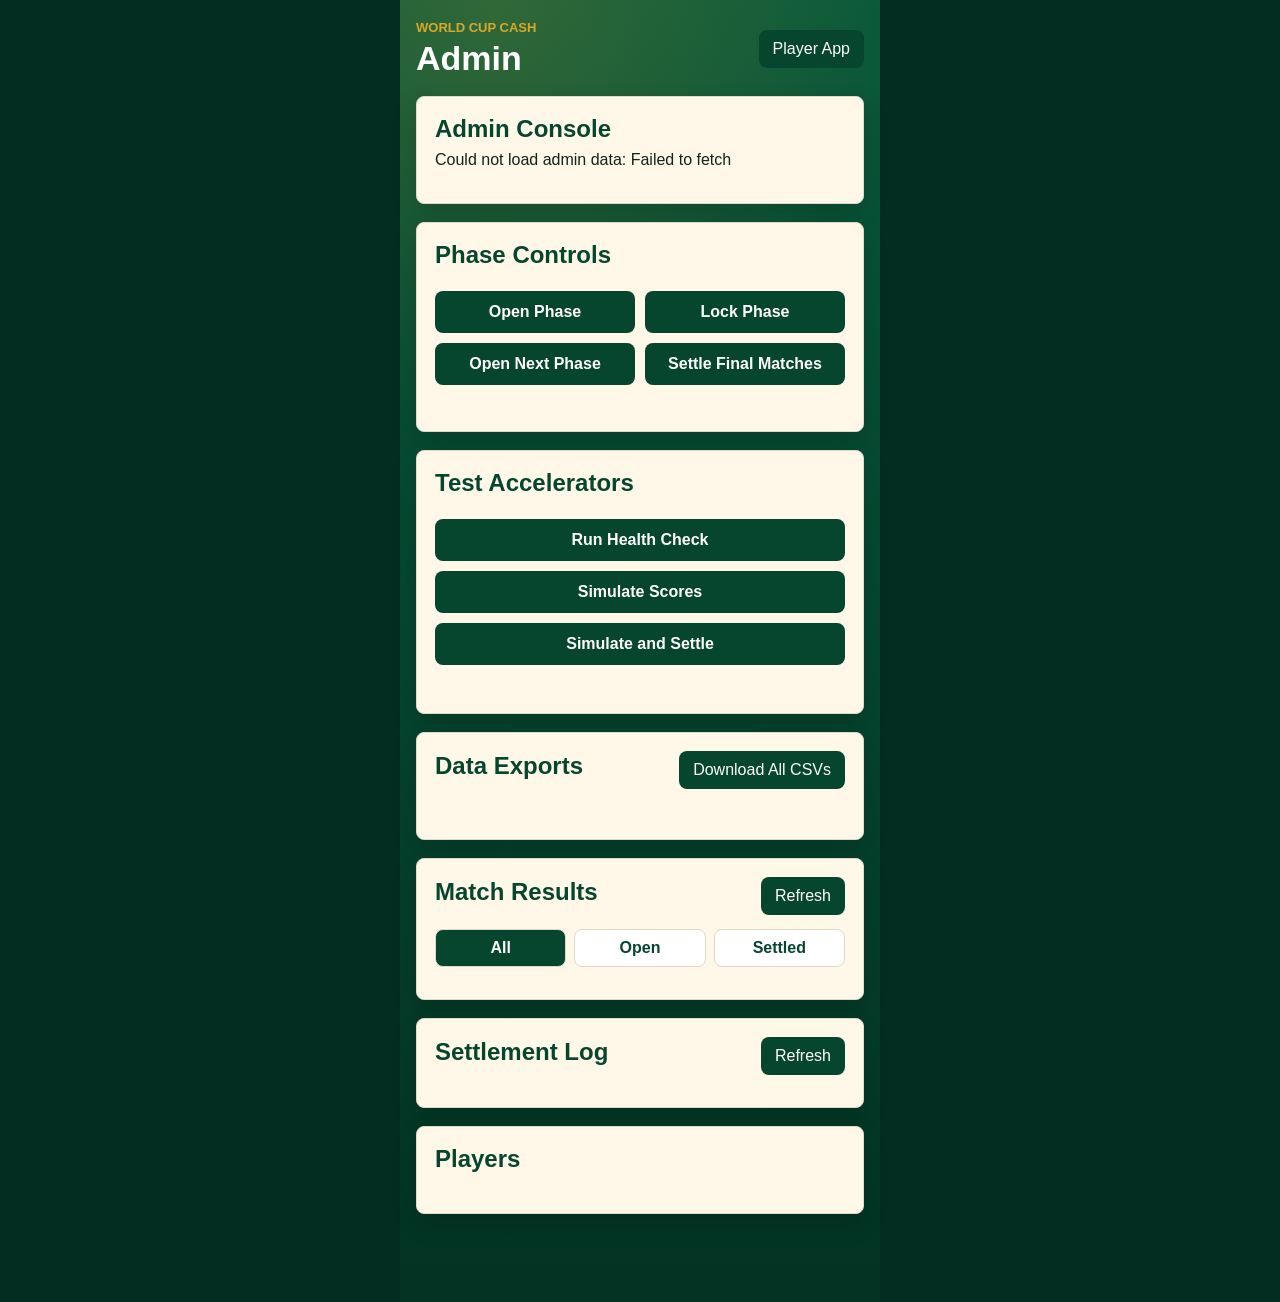
==== admin.html @ bb7432f6 "Point apps to fast load deploy" ====
<!doctype html>
<html lang="en">
  <head>
    <meta charset="utf-8" />
    <meta name="viewport" content="width=device-width, initial-scale=1" />
    <title>World Cup Cash Admin</title>
    <link rel="stylesheet" href="styles.css?v=fast-load-2" />
  </head>
  <body>
    <main class="app-shell">
      <header class="app-header">
        <div>
          <p class="eyebrow">World Cup Cash</p>
          <h1>Admin</h1>
        </div>
        <a class="admin-link" href="index.html">Player App</a>
      </header>

      <section class="phase-card">
        <h2>Admin Console</h2>
        <p id="admin-status">Loading matches...</p>
        <div id="admin-dashboard-stats" class="mini-stat-row"></div>
      </section>

      <section class="panel">
        <div class="panel-heading">
          <h2>Phase Controls</h2>
        </div>
        <div class="phase-actions">
          <button type="button" data-admin-action="openPhase">Open Phase</button>
          <button type="button" data-admin-action="lockPhase">Lock Phase</button>
          <button type="button" data-admin-action="openNextPhase">Open Next Phase</button>
          <button type="button" data-settle-final-matches>Settle Final Matches</button>
        </div>
        <p id="phase-action-status" class="admin-match-status" aria-live="polite"></p>
        <div id="admin-phase-list" class="phase-list"></div>
      </section>

      <section class="panel">
        <div class="panel-heading">
          <h2>Test Accelerators</h2>
        </div>
        <div class="admin-tool-grid">
          <button id="health-check-button" type="button">Run Health Check</button>
          <button id="simulate-scores-button" type="button">Simulate Scores</button>
          <button id="simulate-settle-button" type="button">Simulate and Settle</button>
        </div>
        <div id="health-check-results" class="health-check-results"></div>
        <p id="test-tool-status" class="admin-match-status" aria-live="polite"></p>
      </section>

      <section class="panel">
        <div class="panel-heading">
          <h2>Data Exports</h2>
          <button id="export-all-button" type="button">Download All CSVs</button>
        </div>
        <p id="export-status" class="admin-match-status" aria-live="polite"></p>
      </section>

      <section class="panel">
        <div class="panel-heading">
          <h2>Match Results</h2>
          <button id="admin-refresh-button" type="button">Refresh</button>
        </div>
        <div class="filter-tabs" aria-label="Match status filters">
          <button class="active" type="button" data-status-filter="all">All</button>
          <button type="button" data-status-filter="future">Open</button>
          <button type="button" data-status-filter="settled">Settled</button>
        </div>
        <div id="admin-matches-list" class="admin-matches-list"></div>
      </section>

      <section class="panel">
        <div class="panel-heading">
          <h2>Settlement Log</h2>
          <button id="log-refresh-button" type="button">Refresh</button>
        </div>
        <div id="settlement-log-list" class="settlement-log-list"></div>
      </section>

      <section class="panel">
        <div class="panel-heading">
          <h2>Players</h2>
        </div>
        <div id="admin-player-list" class="player-roster-list"></div>
      </section>
    </main>
    <script src="admin.js?v=fast-load-2"></script>
  </body>
</html>
---- styles.css ----
:root {
  color-scheme: light;
  --green: #06462f;
  --green-dark: #022d20;
  --gold: #d8a928;
  --cream: #fff8e8;
  --text: #10231d;
  --muted: #65736d;
  --line: #ded8c8;
  font-family: Arial, Helvetica, sans-serif;
}

* {
  box-sizing: border-box;
}

body {
  margin: 0;
  background: var(--green-dark);
  color: var(--text);
}

button,
a {
  font: inherit;
}

.app-shell {
  min-height: 100svh;
  max-width: 480px;
  margin: 0 auto;
  padding: 20px 16px 88px;
  background:
    radial-gradient(circle at 20% 0%, rgba(216, 169, 40, 0.2), transparent 32%),
    linear-gradient(180deg, #07583b, #033323);
}

.app-header {
  display: flex;
  align-items: center;
  justify-content: space-between;
  gap: 16px;
  color: white;
}

.eyebrow {
  margin: 0 0 4px;
  color: var(--gold);
  font-size: 13px;
  font-weight: 700;
  text-transform: uppercase;
}

h1,
h2,
p {
  margin-top: 0;
}

h1 {
  margin-bottom: 0;
  font-size: 34px;
}

.balance-card,
.phase-card,
.panel,
.match-card,
.admin-grid button {
  border: 1px solid var(--line);
  border-radius: 8px;
  box-shadow: 0 10px 24px rgba(0, 0, 0, 0.16);
}

.balance-card {
  min-width: 132px;
  padding: 12px;
  text-align: center;
  color: white;
  background: rgba(0, 0, 0, 0.2);
}

.balance-card span {
  display: block;
  font-size: 12px;
}

.balance-card strong {
  color: var(--gold);
  font-size: 26px;
}

.phase-card,
.panel,
.player-panel {
  margin-top: 18px;
  padding: 18px;
  background: var(--cream);
}

.mini-stat-row {
  display: grid;
  grid-template-columns: repeat(2, minmax(0, 1fr));
  gap: 8px;
  margin-top: 12px;
}

.mini-stat {
  min-width: 0;
  padding: 10px;
  border: 1px solid rgba(6, 70, 47, 0.18);
  border-radius: 8px;
  background: rgba(255, 255, 255, 0.58);
}

.mini-stat span {
  display: block;
  margin-bottom: 4px;
  color: var(--muted);
  font-size: 12px;
}

.mini-stat strong {
  display: block;
  overflow-wrap: anywhere;
  color: var(--green);
  font-size: 18px;
}

.phase-card h2,
.panel h2 {
  margin-bottom: 8px;
  color: var(--green);
}

.panel-heading {
  display: flex;
  align-items: center;
  justify-content: space-between;
  gap: 12px;
  margin-bottom: 14px;
}

.join-panel form {
  display: grid;
  gap: 10px;
}

.join-panel label {
  color: var(--green);
  font-weight: 700;
}

.join-panel input {
  width: 100%;
  border: 1px solid #8aa399;
  border-radius: 8px;
  padding: 12px;
  font: inherit;
}

.join-panel button {
  border: 0;
  border-radius: 8px;
  padding: 12px;
  color: white;
  background: var(--green);
  font-weight: 700;
}

.player-panel {
  display: flex;
  align-items: center;
  justify-content: space-between;
  gap: 12px;
}

.player-panel[hidden],
.join-panel[hidden] {
  display: none;
}

.player-panel span {
  color: var(--muted);
}

.player-panel strong {
  color: var(--green);
  font-size: 20px;
}

.panel-heading button,
.match-card button,
.admin-grid button,
.admin-link {
  border: 0;
  border-radius: 8px;
  padding: 10px 14px;
  color: white;
  background: var(--green);
  text-decoration: none;
}

.matches-list {
  display: grid;
  gap: 12px;
}

.phase-timeline,
.phase-list,
.player-roster-list {
  display: grid;
  gap: 10px;
}

.phase-timeline {
  margin-bottom: 14px;
}

.phase-pill,
.phase-row,
.player-roster-row {
  padding: 12px;
  border: 1px solid var(--line);
  border-radius: 8px;
  background: white;
}

.phase-pill.active,
.phase-row.active {
  border-color: var(--green);
  background: #eef5f1;
}

.phase-pill span,
.phase-row span,
.player-roster-row span {
  display: block;
  margin-top: 3px;
  color: var(--muted);
  font-size: 13px;
}

.leaderboard-list {
  display: grid;
  gap: 10px;
}

.leaderboard-row {
  display: grid;
  grid-template-columns: 36px minmax(0, 1fr) auto;
  gap: 12px;
  align-items: center;
  padding: 12px;
  border: 1px solid var(--line);
  border-radius: 8px;
  background: white;
}

.leaderboard-row span,
.stat-card span,
.empty-state {
  color: var(--muted);
}

.leaderboard-row span {
  display: block;
  margin-top: 2px;
  font-size: 13px;
}

.rank {
  display: grid;
  place-items: center;
  width: 32px;
  height: 32px;
  border-radius: 999px;
  color: var(--green-dark);
  background: var(--gold);
  font-weight: 700;
}

.leaderboard-money {
  text-align: right;
}

.leaderboard-money strong {
  display: block;
  color: var(--green);
}

.leaderboard-money span {
  white-space: nowrap;
}

.stat-grid {
  display: grid;
  grid-template-columns: 1fr 1fr;
  gap: 10px;
}

.stat-card {
  min-height: 84px;
  padding: 12px;
  border: 1px solid var(--line);
  border-radius: 8px;
  background: white;
}

.stat-card span {
  display: block;
  margin-bottom: 8px;
  font-size: 13px;
}

.stat-card strong {
  color: var(--green);
  font-size: 22px;
}

.rules-panel p {
  color: var(--text);
  line-height: 1.45;
}

.section-heading {
  margin-top: 18px;
}

.section-heading h3 {
  margin: 0 0 10px;
  color: var(--green);
  font-size: 20px;
}

.pick-history-list {
  display: grid;
  gap: 10px;
}

.pick-history-row {
  display: grid;
  grid-template-columns: 1fr auto;
  gap: 12px;
  align-items: center;
  padding: 12px;
  border: 1px solid var(--line);
  border-radius: 8px;
  background: white;
}

.pick-history-row span {
  display: block;
  margin-top: 3px;
  color: var(--muted);
  font-size: 13px;
}

.pick-history-status {
  min-width: 82px;
  color: var(--green);
  font-weight: 700;
  text-align: right;
  text-transform: capitalize;
}

.pick-history-status.won {
  color: #0a7f43;
}

.pick-history-status.lost {
  color: #a3332d;
}

.pick-history-status.draw {
  color: #6d5b18;
}

.match-card {
  display: grid;
  grid-template-columns: 1fr auto 1fr;
  gap: 12px;
  align-items: center;
  padding: 14px;
  background: white;
}

.pick-actions {
  grid-column: 1 / -1;
  display: grid;
  grid-template-columns: 1fr 1fr;
  gap: 10px;
}

.pick-activity {
  grid-column: 1 / -1;
  padding: 10px;
  border-radius: 8px;
  background: #eef5f1;
}

.pick-activity strong {
  display: block;
  color: var(--green);
  font-size: 14px;
}

.pick-activity span {
  display: block;
  margin-top: 4px;
  color: var(--muted);
  font-size: 13px;
}

.bet-control {
  grid-column: 1 / -1;
  display: grid;
  grid-template-columns: 1fr 92px auto;
  gap: 10px;
  align-items: center;
  padding: 10px;
  border: 1px solid var(--line);
  border-radius: 8px;
  background: #fbfaf5;
}

.bet-control label {
  color: var(--green);
  font-weight: 700;
}

.bet-control input {
  width: 100%;
  border: 1px solid #8aa399;
  border-radius: 8px;
  padding: 8px;
  font: inherit;
  text-align: center;
}

.bet-control span,
.payout-preview {
  color: var(--muted);
  font-size: 13px;
}

.payout-preview {
  grid-column: 1 / -1;
  margin: -4px 0 0;
  text-align: center;
}

.match-card button {
  width: 100%;
}

.match-card button.selected {
  background: var(--gold);
  color: var(--green-dark);
}

.match-card button:disabled {
  opacity: 0.58;
}

.pick-status {
  grid-column: 1 / -1;
  margin: 0;
  min-height: 18px;
  color: var(--muted);
  font-size: 13px;
  text-align: center;
}

.team {
  display: grid;
  gap: 4px;
}

.team.right {
  text-align: right;
}

.team-code {
  color: var(--muted);
  font-size: 12px;
  text-transform: uppercase;
}

.match-center {
  display: grid;
  gap: 4px;
  text-align: center;
}

.match-center span {
  color: var(--muted);
  font-size: 12px;
}

.bottom-nav {
  position: fixed;
  right: 0;
  bottom: 0;
  left: 0;
  display: grid;
  grid-template-columns: repeat(4, 1fr);
  max-width: 480px;
  margin: 0 auto;
  padding: 12px 8px 18px;
  background: rgba(2, 45, 32, 0.96);
  border-top: 1px solid rgba(255, 255, 255, 0.18);
}

.bottom-nav a {
  color: rgba(255, 255, 255, 0.78);
  font-size: 13px;
  text-align: center;
  text-decoration: none;
}

.bottom-nav .active {
  color: var(--gold);
}

.admin-grid {
  display: grid;
  grid-template-columns: 1fr 1fr;
  gap: 12px;
  margin-top: 18px;
}

.admin-grid button {
  min-height: 92px;
  background: var(--cream);
  color: var(--green);
  font-weight: 700;
}

.admin-matches-list {
  display: grid;
  gap: 12px;
}

.filter-tabs {
  display: grid;
  grid-template-columns: repeat(3, 1fr);
  gap: 8px;
  margin-bottom: 14px;
}

.match-filter-tabs {
  grid-template-columns: repeat(4, 1fr);
}

.phase-actions {
  display: grid;
  grid-template-columns: 1fr 1fr;
  gap: 10px;
  margin-bottom: 10px;
}

.admin-tool-grid {
  display: grid;
  grid-template-columns: 1fr;
  gap: 10px;
}

.admin-tool-grid button {
  border: 0;
  border-radius: 8px;
  padding: 12px;
  color: white;
  background: var(--green);
  font-weight: 700;
}

.admin-tool-grid button:disabled {
  opacity: 0.58;
}

.health-check-results {
  display: grid;
  gap: 10px;
  margin-top: 12px;
}

.health-summary {
  padding: 12px;
  border: 1px solid var(--line);
  border-radius: 8px;
  background: white;
}

.health-summary.ok {
  border-color: #0a7f43;
}

.health-summary.bad {
  border-color: #a3332d;
}

.health-summary span {
  display: block;
  margin-top: 3px;
  color: var(--muted);
  font-size: 13px;
}

.phase-actions button {
  border: 0;
  border-radius: 8px;
  padding: 12px;
  color: white;
  background: var(--green);
  font-weight: 700;
}

.phase-actions button:disabled {
  opacity: 0.58;
}

.filter-tabs button {
  border: 1px solid var(--line);
  border-radius: 8px;
  padding: 9px;
  color: var(--green);
  background: white;
  font-weight: 700;
}

.filter-tabs button.active {
  color: white;
  background: var(--green);
}

.phase-row,
.player-roster-row {
  display: grid;
  grid-template-columns: 1fr auto;
  gap: 12px;
  align-items: center;
}

.phase-row button {
  border: 0;
  border-radius: 8px;
  padding: 9px 12px;
  color: white;
  background: var(--green);
}

.phase-row button:disabled {
  opacity: 0.58;
}

.player-roster-row div:last-child {
  text-align: right;
}

.admin-match-card {
  display: grid;
  gap: 12px;
  padding: 14px;
  border: 1px solid var(--line);
  border-radius: 8px;
  background: white;
}

.admin-match-card span {
  display: block;
  margin-top: 4px;
  color: var(--muted);
  font-size: 13px;
}

.score-grid {
  display: grid;
  grid-template-columns: 1fr 1fr;
  gap: 10px;
}

.score-grid label {
  display: grid;
  gap: 6px;
  color: var(--green);
  font-weight: 700;
}

.score-grid input {
  width: 100%;
  border: 1px solid #8aa399;
  border-radius: 8px;
  padding: 10px;
  font: inherit;
}

.admin-match-actions {
  display: grid;
  grid-template-columns: 1fr;
  gap: 10px;
}

.admin-match-card button {
  border: 0;
  border-radius: 8px;
  padding: 10px 14px;
  color: white;
  background: var(--green);
}

.admin-match-card button:disabled {
  opacity: 0.58;
}

.admin-match-status {
  margin: 0;
  min-height: 18px;
  color: var(--muted);
  font-size: 13px;
}

.settlement-log-list {
  display: grid;
  gap: 10px;
}

.settlement-log-row {
  display: grid;
  grid-template-columns: 1fr auto;
  gap: 12px;
  align-items: center;
  padding: 12px;
  border: 1px solid var(--line);
  border-radius: 8px;
  background: white;
}

.settlement-log-row span {
  display: block;
  margin-top: 3px;
  color: var(--muted);
  font-size: 13px;
}

.settlement-log-row div:last-child {
  text-align: right;
}
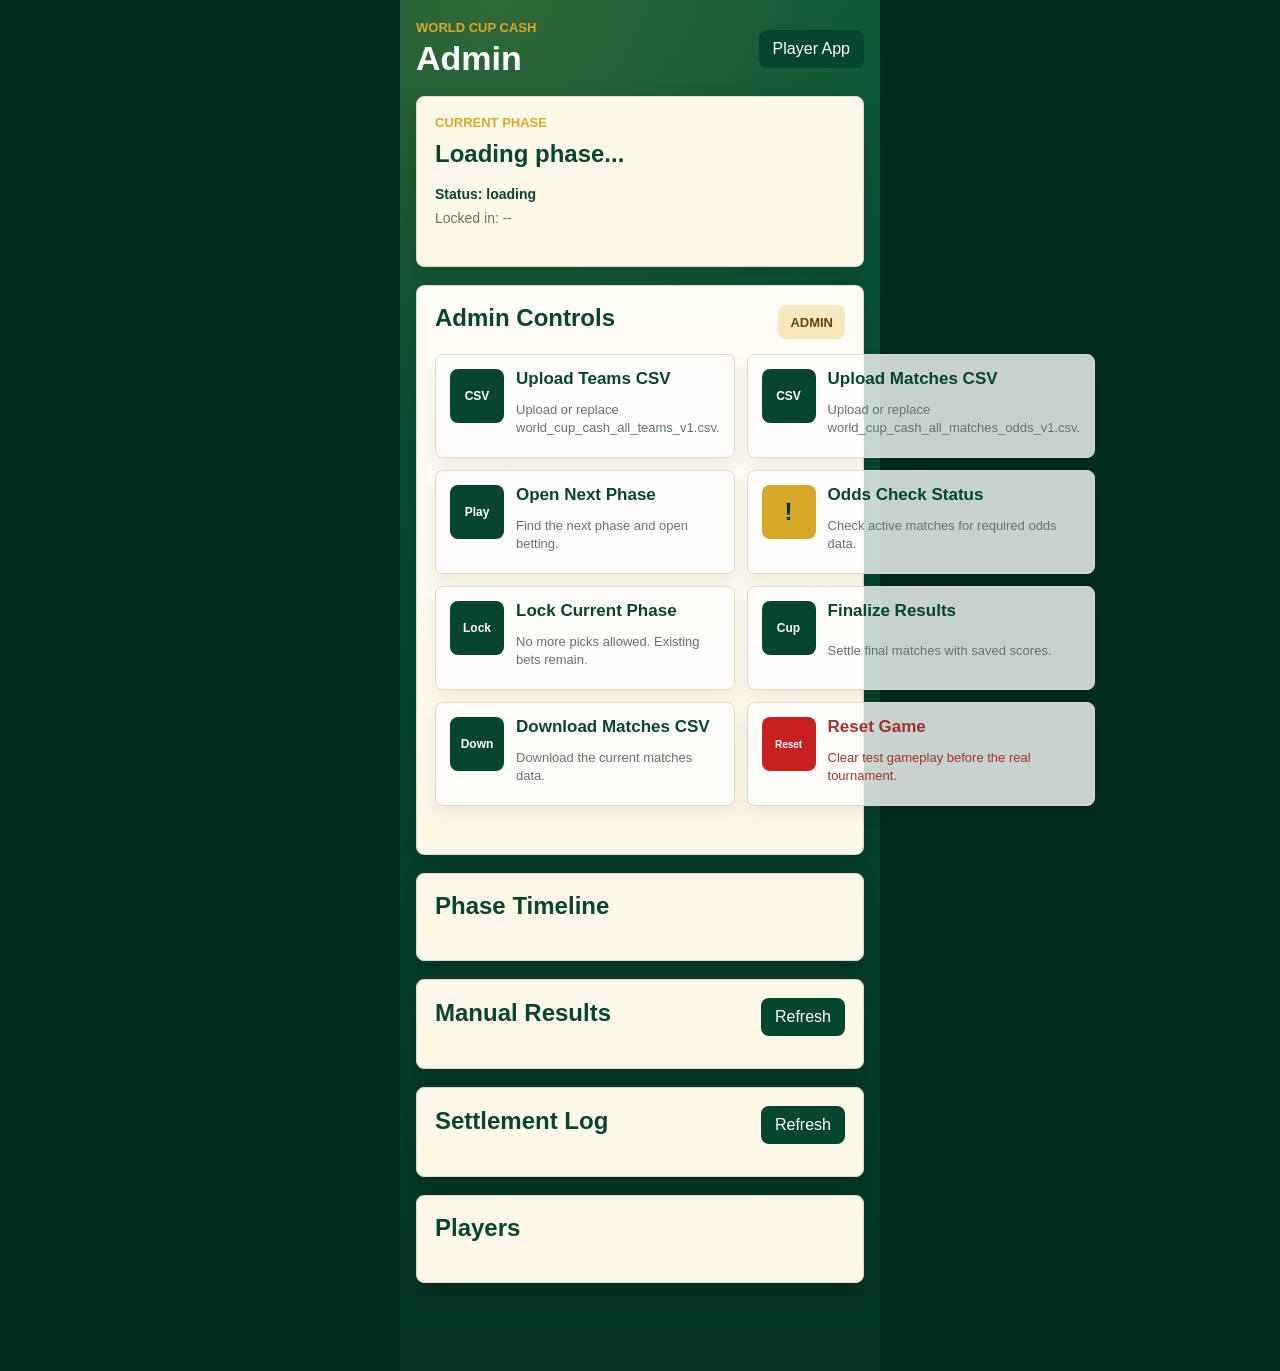
==== commit 645b2cfa: "Align admin UI with spec" ====
--- a/admin.html
+++ b/admin.html
@@ -4,7 +4,7 @@
     <meta charset="utf-8" />
     <meta name="viewport" content="width=device-width, initial-scale=1" />
     <title>World Cup Cash Admin</title>
-    <link rel="stylesheet" href="styles.css?v=fast-load-2" />
+    <link rel="stylesheet" href="styles.css?v=admin-spec-1" />
   </head>
   <body>
     <main class="app-shell">
@@ -16,56 +16,78 @@
         <a class="admin-link" href="index.html">Player App</a>
       </header>
 
-      <section class="phase-card">
-        <h2>Admin Console</h2>
-        <p id="admin-status">Loading matches...</p>
+      <section class="phase-card admin-current-phase">
+        <p class="eyebrow">Current Phase</p>
+        <h2 id="admin-current-phase-name">Loading phase...</h2>
+        <div class="admin-phase-meta">
+          <span id="admin-current-phase-status">Status: loading</span>
+          <span id="admin-current-phase-lock">Locked in: --</span>
+        </div>
         <div id="admin-dashboard-stats" class="mini-stat-row"></div>
+      </section>
+
+      <section class="panel admin-controls-panel">
+        <div class="panel-heading">
+          <h2>Admin Controls</h2>
+          <span class="admin-badge">Admin</span>
+        </div>
+        <div class="admin-control-grid">
+          <button class="admin-control-card" type="button" data-admin-tool="uploadTeams">
+            <span class="control-icon">CSV</span>
+            <strong>Upload Teams CSV</strong>
+            <span>Upload or replace world_cup_cash_all_teams_v1.csv.</span>
+          </button>
+          <button class="admin-control-card" type="button" data-admin-tool="uploadMatches">
+            <span class="control-icon">CSV</span>
+            <strong>Upload Matches CSV</strong>
+            <span>Upload or replace world_cup_cash_all_matches_odds_v1.csv.</span>
+          </button>
+          <button class="admin-control-card" type="button" data-admin-action="openNextPhase">
+            <span class="control-icon">Play</span>
+            <strong>Open Next Phase</strong>
+            <span>Find the next phase and open betting.</span>
+          </button>
+          <button class="admin-control-card" type="button" id="odds-check-button">
+            <span class="control-icon warning">!</span>
+            <strong>Odds Check Status</strong>
+            <span>Check active matches for required odds data.</span>
+          </button>
+          <button class="admin-control-card" type="button" data-admin-action="lockPhase">
+            <span class="control-icon">Lock</span>
+            <strong>Lock Current Phase</strong>
+            <span>No more picks allowed. Existing bets remain.</span>
+          </button>
+          <button class="admin-control-card" type="button" data-settle-final-matches>
+            <span class="control-icon">Cup</span>
+            <strong>Finalize Results</strong>
+            <span>Settle final matches with saved scores.</span>
+          </button>
+          <button class="admin-control-card" type="button" id="download-matches-button">
+            <span class="control-icon">Down</span>
+            <strong>Download Matches CSV</strong>
+            <span>Download the current matches data.</span>
+          </button>
+          <button class="admin-control-card danger" type="button" data-admin-tool="resetGame">
+            <span class="control-icon danger">Reset</span>
+            <strong>Reset Game</strong>
+            <span>Clear test gameplay before the real tournament.</span>
+          </button>
+        </div>
+        <p id="admin-control-status" class="admin-match-status" aria-live="polite"></p>
+        <div id="health-check-results" class="health-check-results"></div>
       </section>
 
       <section class="panel">
         <div class="panel-heading">
-          <h2>Phase Controls</h2>
+          <h2>Phase Timeline</h2>
         </div>
-        <div class="phase-actions">
-          <button type="button" data-admin-action="openPhase">Open Phase</button>
-          <button type="button" data-admin-action="lockPhase">Lock Phase</button>
-          <button type="button" data-admin-action="openNextPhase">Open Next Phase</button>
-          <button type="button" data-settle-final-matches>Settle Final Matches</button>
-        </div>
-        <p id="phase-action-status" class="admin-match-status" aria-live="polite"></p>
         <div id="admin-phase-list" class="phase-list"></div>
       </section>
 
       <section class="panel">
         <div class="panel-heading">
-          <h2>Test Accelerators</h2>
-        </div>
-        <div class="admin-tool-grid">
-          <button id="health-check-button" type="button">Run Health Check</button>
-          <button id="simulate-scores-button" type="button">Simulate Scores</button>
-          <button id="simulate-settle-button" type="button">Simulate and Settle</button>
-        </div>
-        <div id="health-check-results" class="health-check-results"></div>
-        <p id="test-tool-status" class="admin-match-status" aria-live="polite"></p>
-      </section>
-
-      <section class="panel">
-        <div class="panel-heading">
-          <h2>Data Exports</h2>
-          <button id="export-all-button" type="button">Download All CSVs</button>
-        </div>
-        <p id="export-status" class="admin-match-status" aria-live="polite"></p>
-      </section>
-
-      <section class="panel">
-        <div class="panel-heading">
-          <h2>Match Results</h2>
+          <h2>Manual Results</h2>
           <button id="admin-refresh-button" type="button">Refresh</button>
-        </div>
-        <div class="filter-tabs" aria-label="Match status filters">
-          <button class="active" type="button" data-status-filter="all">All</button>
-          <button type="button" data-status-filter="future">Open</button>
-          <button type="button" data-status-filter="settled">Settled</button>
         </div>
         <div id="admin-matches-list" class="admin-matches-list"></div>
       </section>
@@ -85,6 +107,6 @@
         <div id="admin-player-list" class="player-roster-list"></div>
       </section>
     </main>
-    <script src="admin.js?v=fast-load-2"></script>
+    <script src="admin.js?v=admin-spec-1"></script>
   </body>
 </html>
--- a/styles.css
+++ b/styles.css
@@ -98,6 +98,32 @@
   background: var(--cream);
 }
 
+.admin-current-phase {
+  display: grid;
+  gap: 10px;
+}
+
+.admin-current-phase .eyebrow {
+  margin: 0;
+}
+
+.admin-current-phase h2 {
+  margin: 0;
+}
+
+.admin-phase-meta {
+  display: grid;
+  grid-template-columns: 1fr;
+  gap: 8px;
+  color: var(--muted);
+  font-size: 14px;
+}
+
+.admin-phase-meta span:first-child {
+  color: var(--green);
+  font-weight: 700;
+}
+
 .mini-stat-row {
   display: grid;
   grid-template-columns: repeat(2, minmax(0, 1fr));
@@ -537,6 +563,101 @@
   font-weight: 700;
 }
 
+.admin-controls-panel {
+  background: linear-gradient(180deg, #fffdf7, var(--cream));
+}
+
+.admin-badge {
+  display: inline-flex;
+  align-items: center;
+  min-height: 34px;
+  padding: 7px 12px;
+  border-radius: 8px;
+  color: #65450a;
+  background: #f7e8bf;
+  font-size: 13px;
+  font-weight: 700;
+  text-transform: uppercase;
+}
+
+.admin-control-grid {
+  display: grid;
+  grid-template-columns: 1fr;
+  gap: 12px;
+}
+
+.admin-control-card {
+  display: grid;
+  grid-template-columns: 54px 1fr;
+  gap: 6px 12px;
+  align-items: start;
+  min-height: 104px;
+  border: 1px solid var(--line);
+  border-radius: 8px;
+  padding: 14px;
+  color: var(--text);
+  background: rgba(255, 255, 255, 0.78);
+  text-align: left;
+  box-shadow: 0 8px 18px rgba(0, 0, 0, 0.08);
+}
+
+.admin-control-card:hover,
+.admin-control-card:focus-visible {
+  border-color: var(--gold);
+}
+
+.admin-control-card:disabled {
+  opacity: 0.62;
+}
+
+.admin-control-card strong {
+  color: var(--green);
+  font-size: 17px;
+}
+
+.admin-control-card span:not(.control-icon) {
+  grid-column: 2;
+  color: var(--muted);
+  font-size: 13px;
+  line-height: 1.35;
+}
+
+.admin-control-card.danger strong,
+.admin-control-card.danger span:not(.control-icon) {
+  color: #a3332d;
+}
+
+.control-icon {
+  grid-row: span 2;
+  display: grid;
+  place-items: center;
+  width: 54px;
+  height: 54px;
+  border-radius: 8px;
+  color: white;
+  background: var(--green);
+  font-size: 12px;
+  font-weight: 700;
+}
+
+.control-icon.warning {
+  background: var(--gold);
+  color: var(--green-dark);
+  font-size: 24px;
+}
+
+.control-icon.danger {
+  background: #c81f1f;
+  font-size: 10px;
+}
+
+.admin-check-list {
+  margin: 0;
+  padding-left: 20px;
+  color: var(--muted);
+  font-size: 13px;
+}
+
 .admin-matches-list {
   display: grid;
   gap: 12px;
@@ -697,8 +818,14 @@
 
 .admin-match-actions {
   display: grid;
-  grid-template-columns: 1fr;
-  gap: 10px;
+  grid-template-columns: 1fr 1fr;
+  gap: 10px;
+}
+
+@media (min-width: 440px) {
+  .admin-control-grid {
+    grid-template-columns: 1fr 1fr;
+  }
 }
 
 .admin-match-card button {
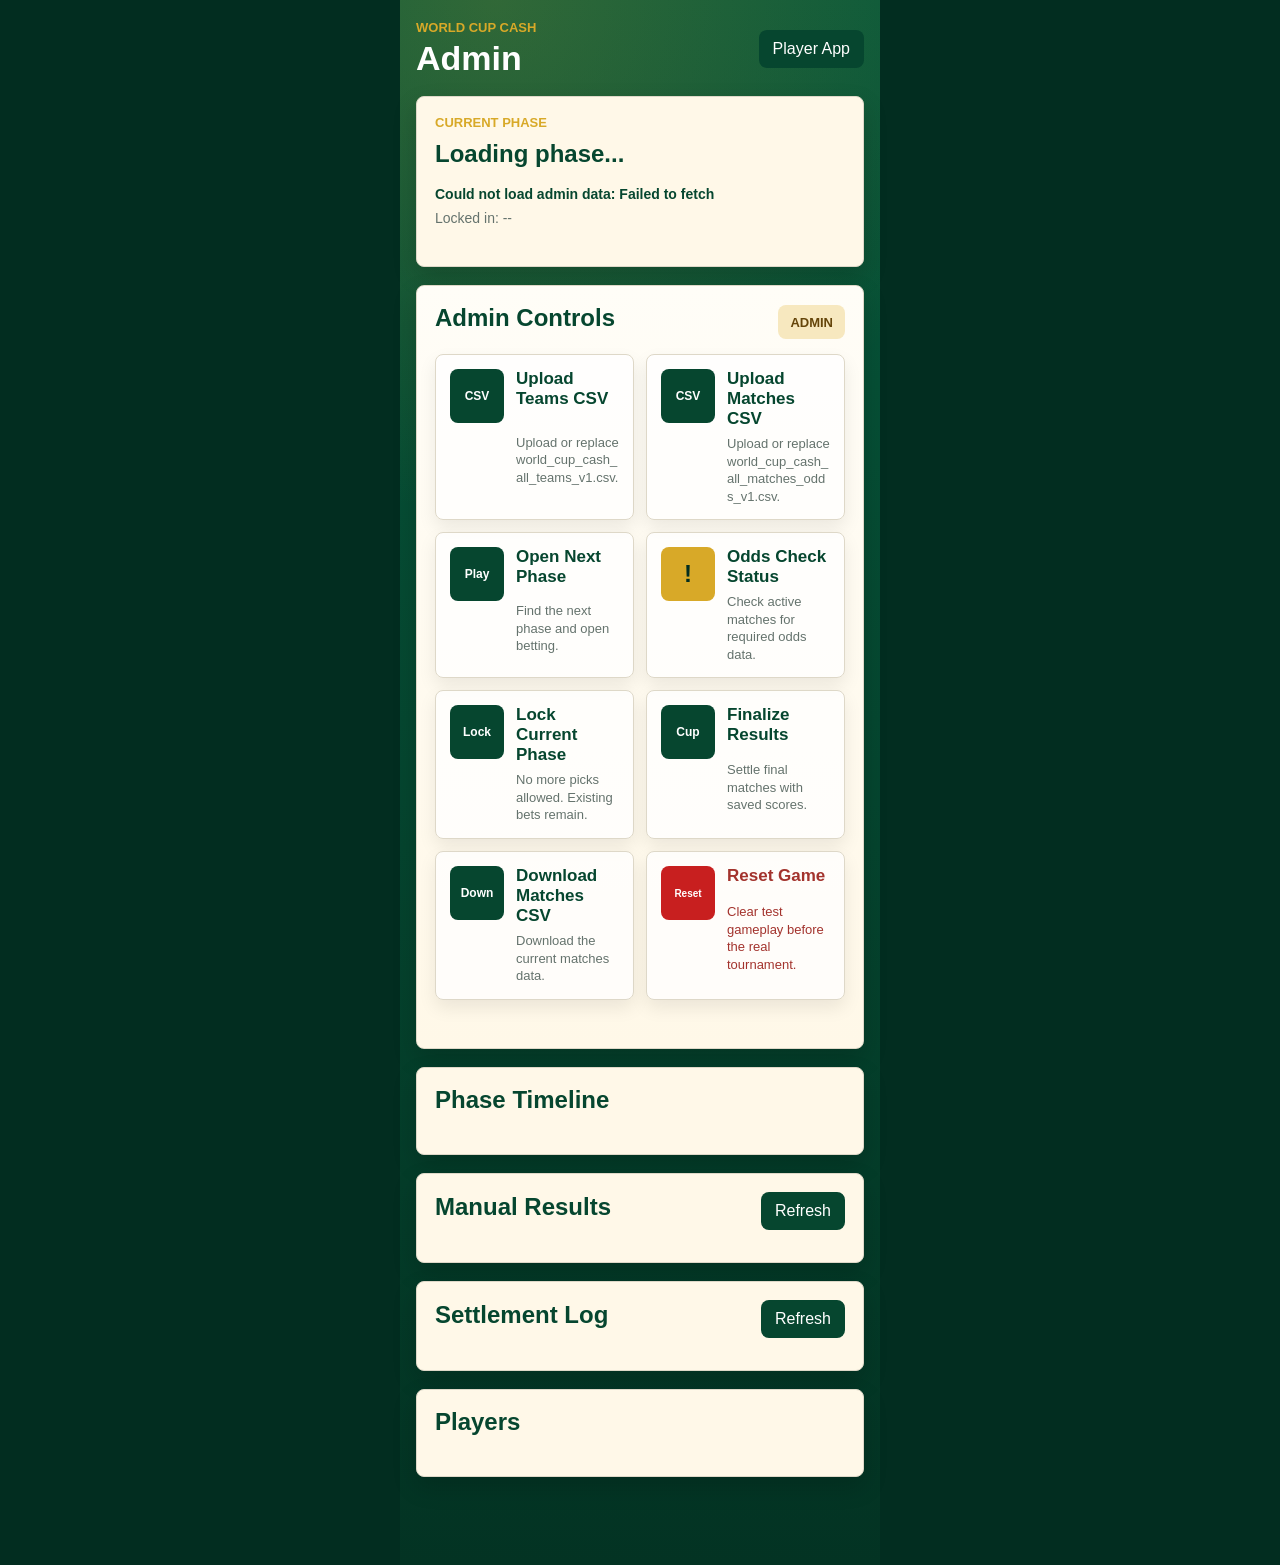
==== commit 17ba6de3: "Fix admin spec layout load" ====
--- a/admin.html
+++ b/admin.html
@@ -4,7 +4,7 @@
     <meta charset="utf-8" />
     <meta name="viewport" content="width=device-width, initial-scale=1" />
     <title>World Cup Cash Admin</title>
-    <link rel="stylesheet" href="styles.css?v=admin-spec-1" />
+    <link rel="stylesheet" href="styles.css?v=admin-spec-2" />
   </head>
   <body>
     <main class="app-shell">
@@ -107,6 +107,6 @@
         <div id="admin-player-list" class="player-roster-list"></div>
       </section>
     </main>
-    <script src="admin.js?v=admin-spec-1"></script>
+    <script src="admin.js?v=admin-spec-2"></script>
   </body>
 </html>
--- a/styles.css
+++ b/styles.css
@@ -582,15 +582,16 @@
 
 .admin-control-grid {
   display: grid;
-  grid-template-columns: 1fr;
+  grid-template-columns: minmax(0, 1fr);
   gap: 12px;
 }
 
 .admin-control-card {
   display: grid;
-  grid-template-columns: 54px 1fr;
+  grid-template-columns: 54px minmax(0, 1fr);
   gap: 6px 12px;
   align-items: start;
+  min-width: 0;
   min-height: 104px;
   border: 1px solid var(--line);
   border-radius: 8px;
@@ -611,12 +612,16 @@
 }
 
 .admin-control-card strong {
+  min-width: 0;
+  overflow-wrap: anywhere;
   color: var(--green);
   font-size: 17px;
 }
 
 .admin-control-card span:not(.control-icon) {
   grid-column: 2;
+  min-width: 0;
+  overflow-wrap: anywhere;
   color: var(--muted);
   font-size: 13px;
   line-height: 1.35;
@@ -824,7 +829,7 @@
 
 @media (min-width: 440px) {
   .admin-control-grid {
-    grid-template-columns: 1fr 1fr;
+    grid-template-columns: repeat(2, minmax(0, 1fr));
   }
 }
 
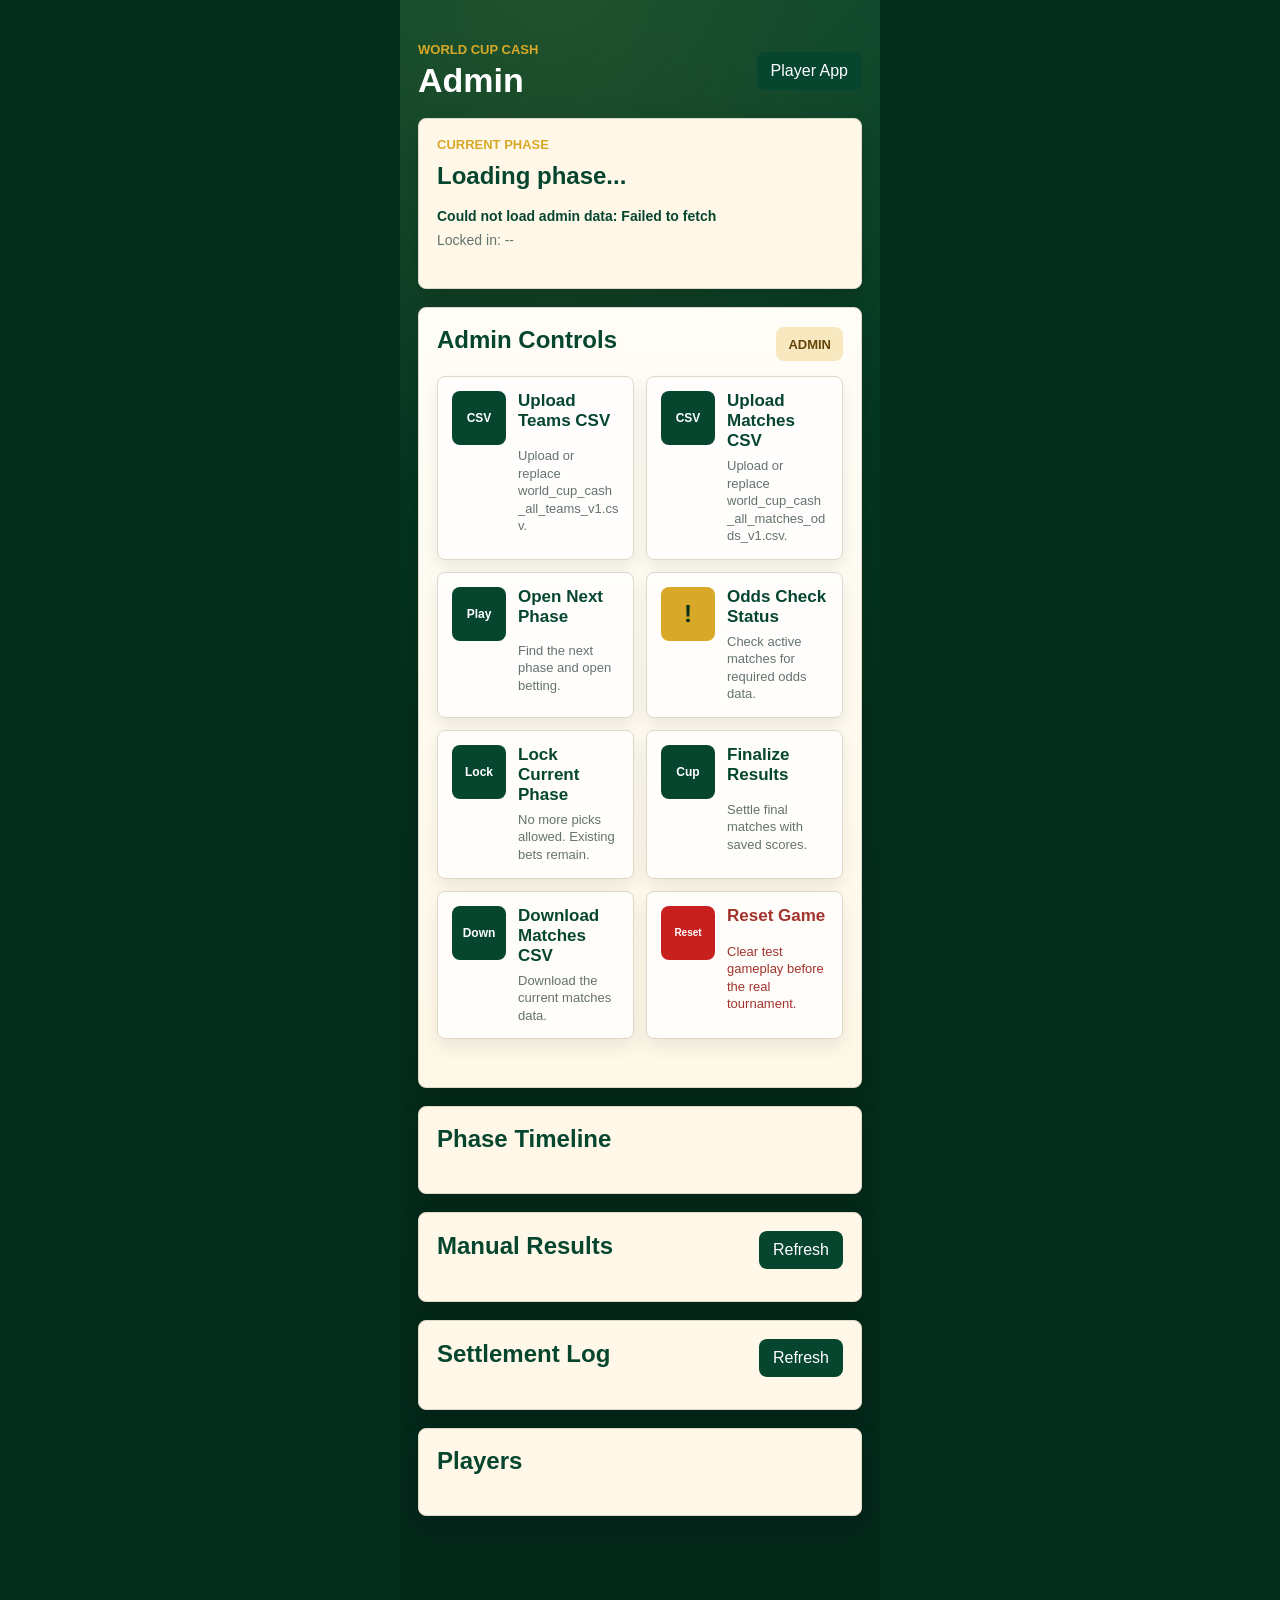
==== commit 76fb89c6: "Point apps to team groups deploy" ====
--- a/admin.html
+++ b/admin.html
@@ -4,7 +4,7 @@
     <meta charset="utf-8" />
     <meta name="viewport" content="width=device-width, initial-scale=1" />
     <title>World Cup Cash Admin</title>
-    <link rel="stylesheet" href="styles.css?v=admin-spec-2" />
+    <link rel="stylesheet" href="styles.css?v=backend-groups-1" />
   </head>
   <body>
     <main class="app-shell">
@@ -107,6 +107,6 @@
         <div id="admin-player-list" class="player-roster-list"></div>
       </section>
     </main>
-    <script src="admin.js?v=admin-spec-2"></script>
+    <script src="admin.js?v=backend-groups-1"></script>
   </body>
 </html>
--- a/styles.css
+++ b/styles.css
@@ -1,7 +1,7 @@
 :root {
   color-scheme: light;
   --green: #06462f;
-  --green-dark: #022d20;
+  --green-dark: #042e1c;
   --gold: #d8a928;
   --cream: #fff8e8;
   --text: #10231d;
@@ -16,7 +16,7 @@
 
 body {
   margin: 0;
-  background: var(--green-dark);
+  background: #042e1c;
   color: var(--text);
 }
 
@@ -29,10 +29,10 @@
   min-height: 100svh;
   max-width: 480px;
   margin: 0 auto;
-  padding: 20px 16px 88px;
+  padding: 42px 18px 104px;
   background:
-    radial-gradient(circle at 20% 0%, rgba(216, 169, 40, 0.2), transparent 32%),
-    linear-gradient(180deg, #07583b, #033323);
+    radial-gradient(circle at 32% 0%, rgba(216, 169, 40, 0.13), transparent 31%),
+    linear-gradient(180deg, #06452d, #042e1c 44%, #032719);
 }
 
 .app-header {
@@ -73,11 +73,28 @@
 }
 
 .balance-card {
-  min-width: 132px;
-  padding: 12px;
+  min-width: 142px;
+  padding: 14px 12px;
   text-align: center;
   color: white;
   background: rgba(0, 0, 0, 0.2);
+}
+
+.player-design-header {
+  align-items: flex-start;
+  margin-bottom: 18px;
+}
+
+.app-logo {
+  display: block;
+  width: min(58vw, 270px);
+  height: auto;
+}
+
+.balance-divider {
+  height: 1px;
+  margin: 8px 0;
+  background: rgba(255, 255, 255, 0.48);
 }
 
 .balance-card span {
@@ -98,6 +115,25 @@
   background: var(--cream);
 }
 
+.phase-progress-card {
+  margin-top: 0;
+  padding: 18px 18px 14px;
+  text-align: center;
+}
+
+.phase-progress-card h2 {
+  margin-bottom: 8px;
+  font-family: "Arial Black", Impact, Arial, sans-serif;
+  font-size: 24px;
+  letter-spacing: 0;
+}
+
+.phase-progress-card p {
+  margin-bottom: 16px;
+  color: var(--text);
+  font-size: 16px;
+}
+
 .admin-current-phase {
   display: grid;
   gap: 10px;
@@ -195,7 +231,7 @@
 }
 
 .player-panel {
-  display: flex;
+  display: none;
   align-items: center;
   justify-content: space-between;
   gap: 12px;
@@ -232,6 +268,276 @@
   gap: 12px;
 }
 
+.matches-panel {
+  margin-top: 20px;
+  padding: 24px 18px 22px;
+  background: linear-gradient(180deg, #fffef9, #f5f1e7);
+}
+
+.matches-panel h2 {
+  font-family: "Arial Black", Impact, Arial, sans-serif;
+  font-size: 28px;
+  text-transform: uppercase;
+}
+
+.featured-match-card {
+  position: relative;
+  display: block;
+  min-height: 300px;
+  overflow: hidden;
+  border: 2px solid var(--gold);
+  border-radius: 8px;
+  padding: 58px 14px 18px;
+  color: white;
+  background:
+    radial-gradient(circle at 50% 110%, rgba(216, 169, 40, 0.26), transparent 38%),
+    linear-gradient(135deg, #075035, #032719);
+  box-shadow: 0 12px 24px rgba(0, 0, 0, 0.2);
+  cursor: pointer;
+}
+
+.featured-match-card::before {
+  content: "";
+  position: absolute;
+  inset: 0;
+  z-index: 1;
+  background:
+    radial-gradient(circle at 50% 7%, rgba(255, 255, 255, 0.66), rgba(255, 255, 255, 0.18) 20%, transparent 44%),
+    radial-gradient(circle at 17% 34%, rgba(255, 255, 255, 0.28), transparent 31%),
+    radial-gradient(circle at 83% 34%, rgba(255, 235, 158, 0.3), transparent 34%);
+  pointer-events: none;
+}
+
+.featured-match-card::after {
+  content: "";
+  position: absolute;
+  inset: auto 0 0;
+  z-index: 2;
+  height: 58%;
+  background:
+    radial-gradient(circle at 2% 100%, rgba(2, 25, 17, 0.98), rgba(2, 25, 17, 0.78) 28%, transparent 54%),
+    radial-gradient(circle at 98% 100%, rgba(2, 25, 17, 0.98), rgba(2, 25, 17, 0.78) 28%, transparent 54%),
+    linear-gradient(0deg, rgba(3, 39, 25, 0.98), rgba(3, 39, 25, 0.68), transparent);
+  pointer-events: none;
+}
+
+.featured-label {
+  position: absolute;
+  top: 0;
+  left: 50%;
+  min-width: 210px;
+  transform: translateX(-50%);
+  border-radius: 0 0 8px 8px;
+  padding: 8px 12px;
+  color: var(--green-dark);
+  background: var(--gold);
+  font-weight: 800;
+  text-align: center;
+  text-transform: uppercase;
+  z-index: 6;
+}
+
+.featured-art {
+  position: absolute;
+  top: 24px;
+  bottom: 0;
+  z-index: 3;
+  width: 38%;
+  overflow: hidden;
+  pointer-events: none;
+}
+
+.featured-art-left {
+  left: 0;
+}
+
+.featured-art-right {
+  right: 0;
+}
+
+.featured-content {
+  position: relative;
+  z-index: 5;
+  display: grid;
+  grid-template-columns: minmax(0, 1fr) 128px minmax(0, 1fr);
+  gap: 8px;
+  height: 100%;
+  min-height: 218px;
+  align-items: end;
+}
+
+.featured-team {
+  position: relative;
+  display: grid;
+  align-content: end;
+  justify-items: center;
+  min-width: 0;
+  text-align: center;
+  z-index: 3;
+}
+
+.featured-player {
+  position: absolute;
+  bottom: -28px;
+  width: 280px;
+  max-width: 150%;
+  opacity: 0.9;
+  filter: saturate(1.06) contrast(1.03);
+  -webkit-mask-image: linear-gradient(180deg, #000 0%, #000 54%, rgba(0, 0, 0, 0.78) 72%, transparent 100%);
+  mask-image: linear-gradient(180deg, #000 0%, #000 54%, rgba(0, 0, 0, 0.78) 72%, transparent 100%);
+}
+
+.featured-art-left .featured-player {
+  left: -100px;
+}
+
+.featured-art-right .featured-player {
+  right: -100px;
+}
+
+.featured-flag {
+  position: relative;
+  z-index: 5;
+  width: 86px;
+  height: 58px;
+  border: 2px solid rgba(255, 255, 255, 0.85);
+  border-radius: 8px;
+  object-fit: cover;
+  background: white;
+}
+
+.featured-team strong {
+  position: relative;
+  z-index: 5;
+  margin-top: 8px;
+  font-family: "Arial Black", Impact, Arial, sans-serif;
+  font-size: 18px;
+  text-transform: uppercase;
+}
+
+.featured-center {
+  position: relative;
+  z-index: 5;
+  display: grid;
+  align-content: center;
+  justify-items: center;
+  gap: 10px;
+  text-align: center;
+}
+
+.featured-center strong {
+  font-family: "Arial Black", Impact, Arial, sans-serif;
+  font-size: 42px;
+}
+
+.featured-center button,
+.match-row-card button {
+  border: 2px solid rgba(255, 255, 255, 0.35);
+  border-radius: 8px;
+  padding: 10px 18px;
+  color: white;
+  background: linear-gradient(180deg, #168547, #08612f);
+  font-weight: 800;
+}
+
+.featured-center button:disabled,
+.match-row-card button:disabled,
+.detail-team button:disabled,
+.place-bet-button:disabled {
+  opacity: 0.58;
+  cursor: not-allowed;
+}
+
+.match-list-status {
+  position: absolute;
+  right: 12px;
+  bottom: 8px;
+  left: 12px;
+  margin: 0;
+  color: rgba(255, 255, 255, 0.82);
+  font-size: 12px;
+  text-align: center;
+}
+
+.match-row-card {
+  display: grid;
+  grid-template-columns: minmax(0, 2fr) minmax(92px, 1fr);
+  gap: 8px;
+  align-items: center;
+  position: relative;
+  border: 1px solid var(--line);
+  border-radius: 8px;
+  padding: 16px;
+  background: rgba(255, 255, 255, 0.86);
+  cursor: pointer;
+}
+
+.match-row-main {
+  display: grid;
+  grid-template-columns: minmax(0, 1fr) minmax(64px, 0.8fr) minmax(0, 1fr);
+  gap: 8px;
+  align-items: center;
+  min-width: 0;
+}
+
+.match-row-action {
+  display: grid;
+  justify-items: center;
+  gap: 3px;
+  min-width: 0;
+}
+
+.match-row-team {
+  display: grid;
+  justify-items: center;
+  gap: 6px;
+  min-width: 0;
+  text-align: center;
+}
+
+.match-row-team.right {
+  justify-items: center;
+  text-align: center;
+}
+
+.match-row-team strong {
+  overflow-wrap: anywhere;
+  font-family: "Arial Black", Impact, Arial, sans-serif;
+  font-size: 15px;
+  text-transform: uppercase;
+}
+
+.match-row-center {
+  display: grid;
+  justify-items: center;
+  gap: 3px;
+  text-align: center;
+}
+
+.match-row-center span {
+  color: var(--muted);
+  font-size: 12px;
+}
+
+.match-row-center strong {
+  font-family: "Arial Black", Impact, Arial, sans-serif;
+  font-size: 24px;
+}
+
+.match-row-card button {
+  justify-self: center;
+  min-width: 98px;
+  color: var(--green);
+  background: white;
+  border-color: var(--green);
+}
+
+.match-row-card .match-list-status {
+  position: static;
+  color: var(--muted);
+  text-align: center;
+}
+
 .phase-timeline,
 .phase-list,
 .player-roster-list {
@@ -240,7 +546,21 @@
 }
 
 .phase-timeline {
-  margin-bottom: 14px;
+  position: relative;
+  display: grid;
+  grid-template-columns: repeat(9, minmax(0, 1fr));
+  gap: 0;
+  margin-bottom: 0;
+}
+
+.phase-timeline::before {
+  content: "";
+  position: absolute;
+  top: 14px;
+  right: 8%;
+  left: 8%;
+  height: 2px;
+  background: #c9c9c9;
 }
 
 .phase-pill,
@@ -252,10 +572,46 @@
   background: white;
 }
 
+.phase-pill {
+  display: grid;
+  min-height: 42px;
+  align-content: start;
+  justify-items: center;
+  gap: 5px;
+  border: 0;
+  padding: 0;
+  background: transparent;
+  box-shadow: none;
+  text-align: center;
+}
+
 .phase-pill.active,
 .phase-row.active {
-  border-color: var(--green);
-  background: #eef5f1;
+  border-color: transparent;
+  background: transparent;
+}
+
+.phase-dot {
+  position: relative;
+  z-index: 1;
+  display: block;
+  width: 18px;
+  height: 18px;
+  border: 2px solid #c9c9c9;
+  border-radius: 999px;
+  background: var(--cream);
+}
+
+.phase-pill.active .phase-dot {
+  width: 30px;
+  height: 30px;
+  border: 8px solid #15914c;
+  background: white;
+}
+
+.phase-pill strong {
+  color: var(--text);
+  font-size: 13px;
 }
 
 .phase-pill span,
@@ -274,13 +630,29 @@
 
 .leaderboard-row {
   display: grid;
-  grid-template-columns: 36px minmax(0, 1fr) auto;
+  grid-template-columns: 36px 38px minmax(0, 1fr) auto;
   gap: 12px;
   align-items: center;
   padding: 12px;
   border: 1px solid var(--line);
   border-radius: 8px;
   background: white;
+}
+
+.avatar,
+.profile-avatar {
+  display: grid;
+  place-items: center;
+  border: 2px solid var(--gold);
+  border-radius: 999px;
+  color: white;
+  background: var(--green);
+  font-weight: 700;
+}
+
+.avatar {
+  width: 38px;
+  height: 38px;
 }
 
 .leaderboard-row span,
@@ -325,6 +697,34 @@
   gap: 10px;
 }
 
+.profile-identity {
+  display: grid;
+  grid-template-columns: 86px minmax(0, 1fr);
+  gap: 16px;
+  align-items: center;
+  margin-bottom: 16px;
+}
+
+.profile-avatar {
+  width: 86px;
+  height: 86px;
+  font-size: 34px;
+}
+
+.profile-identity span {
+  display: block;
+  color: var(--muted);
+  font-size: 13px;
+}
+
+.profile-identity strong {
+  display: block;
+  margin-top: 6px;
+  overflow-wrap: anywhere;
+  color: var(--green);
+  font-size: 24px;
+}
+
 .stat-card {
   min-height: 84px;
   padding: 12px;
@@ -344,9 +744,28 @@
   font-size: 22px;
 }
 
-.rules-panel p {
+.rules-list {
+  display: grid;
+  gap: 10px;
+}
+
+.rule-row {
+  padding: 14px;
+  border: 1px solid var(--line);
+  border-radius: 8px;
+  background: rgba(255, 255, 255, 0.68);
+}
+
+.rule-row strong {
+  display: block;
+  color: var(--green);
+  font-size: 18px;
+}
+
+.rule-row p {
+  margin: 5px 0 0;
   color: var(--text);
-  line-height: 1.45;
+  line-height: 1.4;
 }
 
 .section-heading {
@@ -411,6 +830,24 @@
   background: white;
 }
 
+.match-card-topline {
+  grid-column: 1 / -1;
+  display: flex;
+  justify-content: space-between;
+  gap: 10px;
+  color: var(--muted);
+  font-size: 13px;
+}
+
+.pick-status-badge {
+  color: var(--muted);
+  font-weight: 700;
+}
+
+.pick-status-badge.picked {
+  color: var(--green);
+}
+
 .pick-actions {
   grid-column: 1 / -1;
   display: grid;
@@ -501,10 +938,16 @@
 .team {
   display: grid;
   gap: 4px;
+  min-width: 0;
 }
 
 .team.right {
+  justify-items: end;
   text-align: right;
+}
+
+.team strong {
+  overflow-wrap: anywhere;
 }
 
 .team-code {
@@ -513,9 +956,19 @@
   text-transform: uppercase;
 }
 
+.team-flag {
+  width: 72px;
+  height: 48px;
+  border: 1px solid var(--line);
+  border-radius: 6px;
+  object-fit: cover;
+  background: white;
+}
+
 .match-center {
   display: grid;
   gap: 4px;
+  min-width: 72px;
   text-align: center;
 }
 
@@ -549,6 +1002,273 @@
   color: var(--gold);
 }
 
+.match-detail-view {
+  color: white;
+  padding-bottom: 26px;
+}
+
+.detail-header {
+  display: flex;
+  align-items: center;
+  justify-content: space-between;
+  gap: 16px;
+  margin-bottom: 10px;
+}
+
+.detail-logo {
+  width: min(64vw, 300px);
+  height: auto;
+}
+
+.icon-close-button {
+  border: 0;
+  color: white;
+  background: transparent;
+  font-family: "Arial Black", Impact, Arial, sans-serif;
+  font-size: 34px;
+}
+
+.match-detail-view > h2 {
+  margin: 0 0 12px;
+  color: white;
+  font-family: "Arial Black", Impact, Arial, sans-serif;
+  font-size: 34px;
+  text-align: center;
+}
+
+.detail-swipe-row {
+  display: flex;
+  justify-content: space-between;
+  margin-bottom: 14px;
+}
+
+.detail-swipe-row button {
+  border: 0;
+  color: white;
+  background: transparent;
+  font-weight: 700;
+}
+
+.detail-match-hero {
+  overflow: hidden;
+  border: 1px solid var(--gold);
+  border-radius: 8px;
+  background:
+    radial-gradient(circle at 50% 0%, rgba(255, 255, 255, 0.18), transparent 28%),
+    linear-gradient(180deg, rgba(4, 76, 49, 0.9), rgba(2, 45, 32, 0.98));
+}
+
+.detail-match-meta {
+  display: grid;
+  justify-items: center;
+  gap: 5px;
+  padding: 12px;
+  text-align: center;
+}
+
+.detail-match-meta strong {
+  font-family: "Arial Black", Impact, Arial, sans-serif;
+  font-size: 28px;
+}
+
+.detail-teams-grid {
+  display: grid;
+  grid-template-columns: 1fr 1fr;
+}
+
+.detail-team {
+  position: relative;
+  display: grid;
+  justify-items: center;
+  gap: 10px;
+  overflow: hidden;
+  min-width: 0;
+  padding: 116px 12px 14px;
+  text-align: center;
+}
+
+.detail-team-a {
+  border-right: 1px solid rgba(255, 255, 255, 0.18);
+}
+
+.detail-player {
+  position: absolute;
+  top: 0;
+  width: 150px;
+  max-width: 125%;
+  opacity: 0.82;
+}
+
+.detail-team-a .detail-player {
+  left: -26px;
+}
+
+.detail-team-b .detail-player {
+  right: -26px;
+}
+
+.detail-team-identity {
+  position: relative;
+  z-index: 1;
+  display: flex;
+  align-items: center;
+  justify-content: center;
+  gap: 8px;
+}
+
+.detail-flag {
+  width: 70px;
+  height: 46px;
+  border: 2px solid rgba(255, 255, 255, 0.9);
+  border-radius: 8px;
+  object-fit: cover;
+  background: white;
+}
+
+.detail-emblem {
+  width: 48px;
+  height: 48px;
+  object-fit: contain;
+}
+
+.detail-team h3 {
+  position: relative;
+  z-index: 1;
+  margin: 0;
+  overflow-wrap: anywhere;
+  font-family: "Arial Black", Impact, Arial, sans-serif;
+  font-size: 24px;
+}
+
+.detail-team button {
+  position: relative;
+  z-index: 1;
+  width: 100%;
+  border: 0;
+  border-radius: 8px;
+  padding: 12px 8px;
+  color: var(--green);
+  background: white;
+  font-family: "Arial Black", Impact, Arial, sans-serif;
+  font-size: 16px;
+  text-transform: uppercase;
+}
+
+.detail-team button.selected {
+  color: var(--green-dark);
+  background: var(--gold);
+}
+
+.detail-team dl {
+  position: relative;
+  z-index: 1;
+  display: grid;
+  width: 100%;
+  margin: 0;
+  border: 1px solid rgba(216, 169, 40, 0.45);
+  border-radius: 8px;
+  background: rgba(0, 0, 0, 0.18);
+}
+
+.detail-team dl div {
+  display: grid;
+  gap: 2px;
+  padding: 7px;
+  border-bottom: 1px solid rgba(255, 255, 255, 0.12);
+}
+
+.detail-team dl div:last-child {
+  border-bottom: 0;
+}
+
+.detail-team dt {
+  color: var(--gold);
+  font-size: 11px;
+}
+
+.detail-team dd {
+  margin: 0;
+  font-size: 13px;
+}
+
+.detail-bet-panel {
+  margin-top: 14px;
+  border: 1px solid var(--gold);
+  border-radius: 8px;
+  padding: 16px;
+  color: var(--text);
+  background: var(--cream);
+}
+
+.detail-bet-panel h3 {
+  margin: 0 0 12px;
+  color: var(--green);
+  font-family: "Arial Black", Impact, Arial, sans-serif;
+  text-transform: uppercase;
+}
+
+.detail-bet-grid {
+  display: grid;
+  grid-template-columns: 1fr 1fr;
+  gap: 12px;
+  align-items: center;
+}
+
+.detail-bet-grid label {
+  display: grid;
+  gap: 8px;
+  color: var(--text);
+  font-weight: 700;
+  text-align: center;
+}
+
+.detail-bet-grid input {
+  width: 100%;
+  border: 1px solid var(--line);
+  border-radius: 8px;
+  padding: 12px;
+  color: var(--green);
+  font: inherit;
+  font-size: 26px;
+  font-weight: 800;
+  text-align: center;
+}
+
+.detail-bet-grid label span,
+.detail-payout span,
+.detail-selected-copy {
+  color: var(--muted);
+  font-size: 13px;
+}
+
+.detail-payout {
+  display: grid;
+  gap: 8px;
+  text-align: center;
+}
+
+.detail-payout strong {
+  color: var(--green);
+  font-size: 34px;
+}
+
+.detail-selected-copy {
+  margin: 12px 0;
+  text-align: center;
+}
+
+.place-bet-button {
+  width: 100%;
+  border: 0;
+  border-radius: 8px;
+  padding: 14px;
+  color: var(--green-dark);
+  background: linear-gradient(180deg, #f4c64d, var(--gold));
+  font-family: "Arial Black", Impact, Arial, sans-serif;
+  font-size: 24px;
+  text-transform: uppercase;
+}
+
 .admin-grid {
   display: grid;
   grid-template-columns: 1fr 1fr;
@@ -675,10 +1395,6 @@
   margin-bottom: 14px;
 }
 
-.match-filter-tabs {
-  grid-template-columns: repeat(4, 1fr);
-}
-
 .phase-actions {
   display: grid;
   grid-template-columns: 1fr 1fr;
@@ -830,6 +1546,235 @@
 @media (min-width: 440px) {
   .admin-control-grid {
     grid-template-columns: repeat(2, minmax(0, 1fr));
+  }
+}
+
+@media (max-width: 420px) {
+  .leaderboard-row {
+    grid-template-columns: 32px 34px minmax(0, 1fr);
+  }
+
+  .leaderboard-money {
+    grid-column: 3;
+    text-align: left;
+  }
+
+  .avatar {
+    width: 34px;
+    height: 34px;
+  }
+
+  .match-card {
+    grid-template-columns: minmax(0, 1fr) 64px minmax(0, 1fr);
+  }
+
+  .match-center {
+    min-width: 64px;
+  }
+
+  .app-shell {
+    padding: 14px 8px 82px;
+  }
+
+  .app-logo {
+    width: 170px;
+  }
+
+  .balance-card {
+    min-width: 94px;
+    padding: 7px;
+  }
+
+  .balance-card span {
+    font-size: 9px;
+  }
+
+  .balance-card strong {
+    font-size: 17px;
+  }
+
+  .player-design-header {
+    gap: 8px;
+    margin-bottom: 10px;
+  }
+
+  .phase-progress-card {
+    padding: 10px 10px 8px;
+  }
+
+  .phase-progress-card h2 {
+    margin-bottom: 3px;
+    font-size: 16px;
+  }
+
+  .phase-progress-card p {
+    margin-bottom: 8px;
+    font-size: 12px;
+  }
+
+  .phase-timeline::before {
+    top: 11px;
+    right: 7%;
+    left: 7%;
+  }
+
+  .phase-pill {
+    min-height: 32px;
+    gap: 2px;
+  }
+
+  .phase-pill strong {
+    font-size: 8px;
+  }
+
+  .phase-dot {
+    width: 12px;
+    height: 12px;
+  }
+
+  .phase-pill.active .phase-dot {
+    width: 22px;
+    height: 22px;
+    border-width: 6px;
+  }
+
+  .matches-panel {
+    margin-top: 10px;
+    padding: 12px 10px 14px;
+  }
+
+  .panel-heading {
+    margin-bottom: 8px;
+  }
+
+  .matches-panel h2 {
+    font-size: 20px;
+  }
+
+  .panel-heading button {
+    padding: 7px 10px;
+    font-size: 12px;
+  }
+
+  .featured-match-card {
+    min-height: 208px;
+    padding: 36px 8px 14px;
+  }
+
+  .featured-art {
+    top: 22px;
+    width: 38%;
+  }
+
+  .featured-content {
+    grid-template-columns: minmax(0, 1fr) 86px minmax(0, 1fr);
+    min-height: 158px;
+    gap: 4px;
+  }
+
+  .featured-player {
+    bottom: -28px;
+    width: 224px;
+  }
+
+  .featured-art-left .featured-player {
+    left: -78px;
+  }
+
+  .featured-art-right .featured-player {
+    right: -78px;
+  }
+
+  .featured-flag {
+    width: 54px;
+    height: 36px;
+  }
+
+  .featured-team strong {
+    font-size: 11px;
+  }
+
+  .featured-center strong {
+    font-size: 27px;
+  }
+
+  .featured-label {
+    min-width: 150px;
+    padding: 6px 10px;
+    font-size: 12px;
+  }
+
+  .featured-center button {
+    padding: 8px 9px;
+    font-size: 11px;
+  }
+
+  .match-row-card {
+    grid-template-columns: minmax(0, 2fr) minmax(68px, 1fr);
+    gap: 6px;
+    padding: 9px 8px;
+    min-height: 86px;
+  }
+
+  .match-row-main {
+    grid-template-columns: minmax(0, 1fr) minmax(48px, 0.8fr) minmax(0, 1fr);
+    gap: 5px;
+  }
+
+  .match-row-action {
+    gap: 2px;
+  }
+
+  .team-flag {
+    width: 42px;
+    height: 28px;
+  }
+
+  .match-row-team {
+    gap: 3px;
+  }
+
+  .match-row-team strong {
+    font-size: 11px;
+    line-height: 1.05;
+    white-space: nowrap;
+    overflow-wrap: normal;
+  }
+
+  .match-row-center {
+    gap: 1px;
+  }
+
+  .match-row-center span {
+    font-size: 9px;
+  }
+
+  .match-row-center strong {
+    font-size: 17px;
+  }
+
+  .match-row-card button {
+    min-width: 70px;
+    padding: 7px 5px;
+    font-size: 10px;
+    line-height: 1.1;
+  }
+
+  .match-row-card .match-list-status {
+    display: none;
+  }
+
+  .detail-teams-grid {
+    grid-template-columns: 1fr;
+  }
+
+  .detail-team-a {
+    border-right: 0;
+    border-bottom: 1px solid rgba(255, 255, 255, 0.18);
+  }
+
+  .detail-bet-grid {
+    grid-template-columns: 1fr;
   }
 }
 
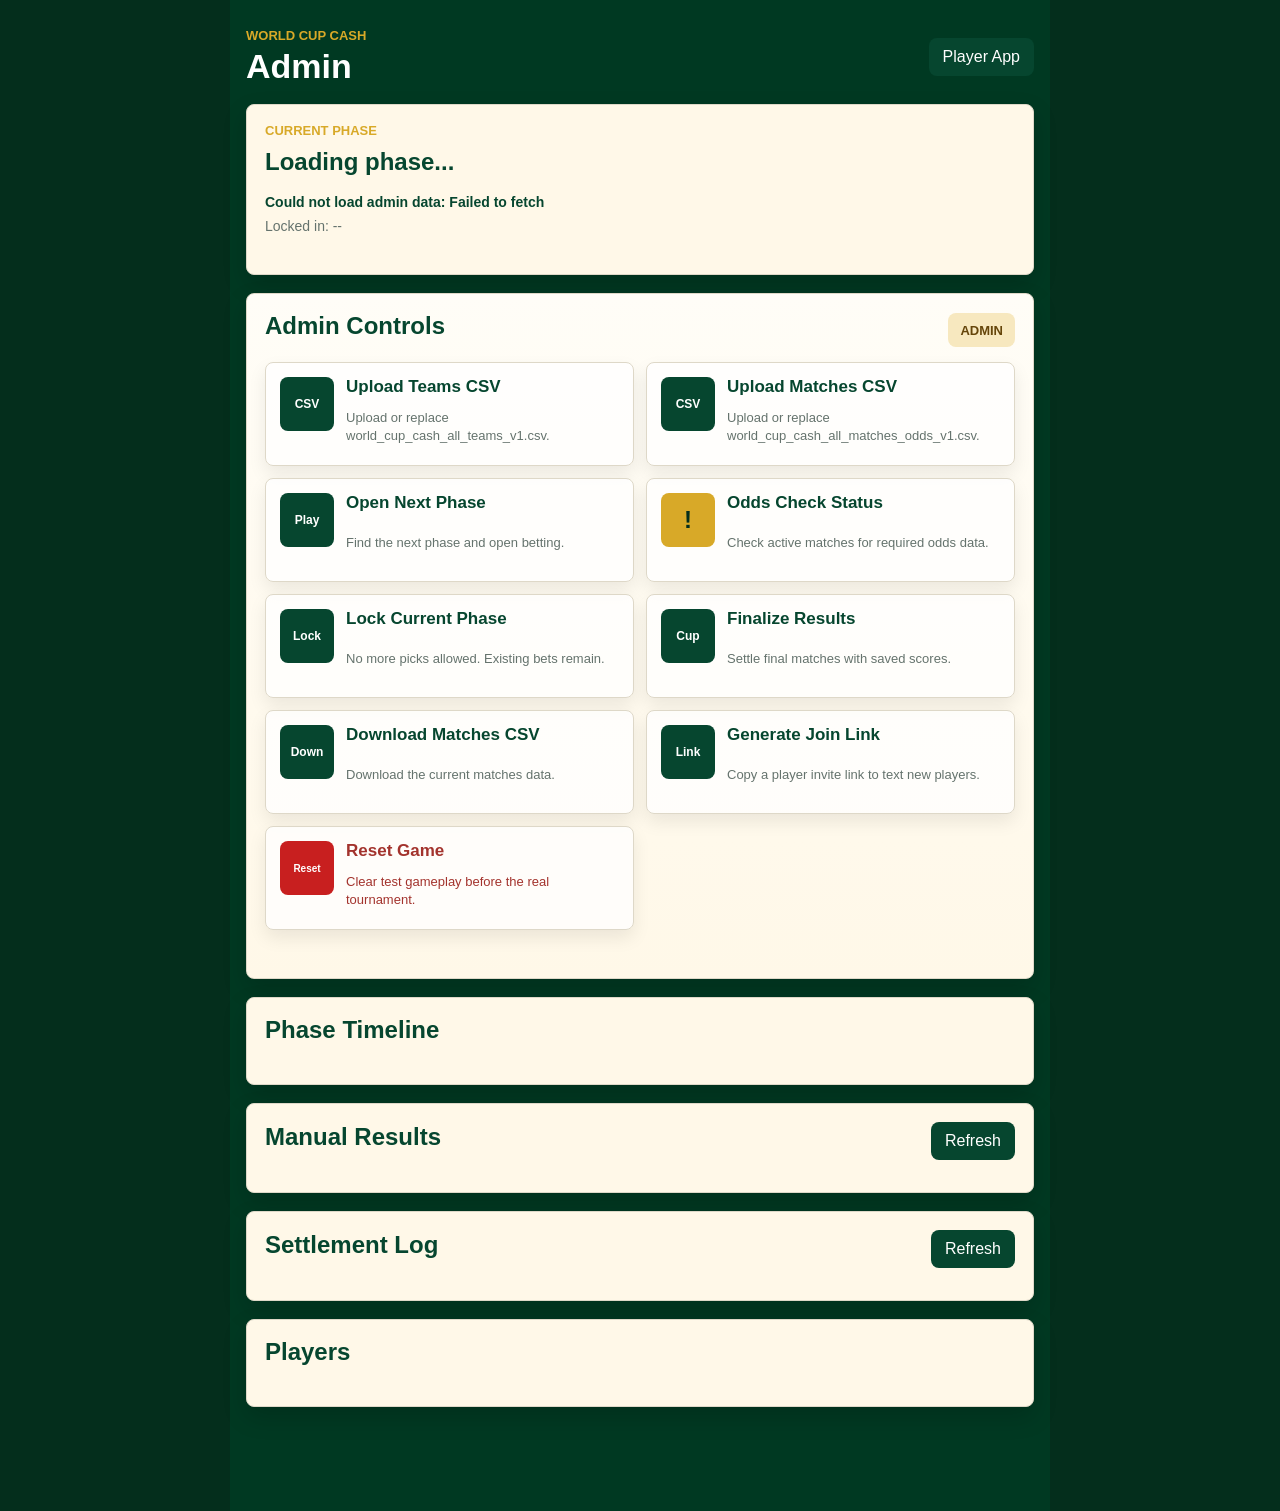
==== commit 2f3d6248: "Add reset game and join link admin tools" ====
--- a/admin.html
+++ b/admin.html
@@ -67,7 +67,12 @@
             <strong>Download Matches CSV</strong>
             <span>Download the current matches data.</span>
           </button>
-          <button class="admin-control-card danger" type="button" data-admin-tool="resetGame">
+          <button class="admin-control-card" type="button" id="generate-join-link-button">
+            <span class="control-icon">Link</span>
+            <strong>Generate Join Link</strong>
+            <span>Copy a player invite link to text new players.</span>
+          </button>
+          <button class="admin-control-card danger" type="button" id="reset-game-button">
             <span class="control-icon danger">Reset</span>
             <strong>Reset Game</strong>
             <span>Clear test gameplay before the real tournament.</span>
@@ -107,6 +112,6 @@
         <div id="admin-player-list" class="player-roster-list"></div>
       </section>
     </main>
-    <script src="admin.js?v=backend-groups-1"></script>
+    <script src="admin.js?v=reset-invite-1"></script>
   </body>
 </html>
--- a/styles.css
+++ b/styles.css
@@ -14,6 +14,10 @@
   box-sizing: border-box;
 }
 
+[hidden] {
+  display: none !important;
+}
+
 body {
   margin: 0;
   background: #042e1c;
@@ -27,12 +31,10 @@
 
 .app-shell {
   min-height: 100svh;
-  max-width: 480px;
+  max-width: 820px;
   margin: 0 auto;
-  padding: 42px 18px 104px;
-  background:
-    radial-gradient(circle at 32% 0%, rgba(216, 169, 40, 0.13), transparent 31%),
-    linear-gradient(180deg, #06452d, #042e1c 44%, #032719);
+  padding: 28px 16px 104px;
+  background: #003922;
 }
 
 .app-header {
@@ -87,7 +89,7 @@
 
 .app-logo {
   display: block;
-  width: min(58vw, 270px);
+  width: min(43vw, 340px);
   height: auto;
 }
 
@@ -283,15 +285,17 @@
 .featured-match-card {
   position: relative;
   display: block;
-  min-height: 300px;
+  min-height: 424px;
   overflow: hidden;
   border: 2px solid var(--gold);
   border-radius: 8px;
-  padding: 58px 14px 18px;
+  padding: 64px 28px 24px;
   color: white;
   background:
-    radial-gradient(circle at 50% 110%, rgba(216, 169, 40, 0.26), transparent 38%),
-    linear-gradient(135deg, #075035, #032719);
+    radial-gradient(ellipse at 50% 8%, rgba(255, 255, 255, 0.28), transparent 28%),
+    radial-gradient(circle at 14% 84%, rgba(216, 169, 40, 0.16), transparent 28%),
+    radial-gradient(circle at 86% 84%, rgba(216, 169, 40, 0.18), transparent 30%),
+    linear-gradient(135deg, #075236 0%, #063d2b 42%, #03291d 100%);
   box-shadow: 0 12px 24px rgba(0, 0, 0, 0.2);
   cursor: pointer;
 }
@@ -300,11 +304,11 @@
   content: "";
   position: absolute;
   inset: 0;
-  z-index: 1;
+  z-index: 2;
   background:
-    radial-gradient(circle at 50% 7%, rgba(255, 255, 255, 0.66), rgba(255, 255, 255, 0.18) 20%, transparent 44%),
-    radial-gradient(circle at 17% 34%, rgba(255, 255, 255, 0.28), transparent 31%),
-    radial-gradient(circle at 83% 34%, rgba(255, 235, 158, 0.3), transparent 34%);
+    radial-gradient(ellipse at 50% 9%, rgba(255, 255, 255, 0.42), rgba(255, 255, 255, 0.12) 18%, transparent 36%),
+    radial-gradient(circle at 18% 32%, rgba(255, 255, 255, 0.16), transparent 28%),
+    radial-gradient(circle at 82% 32%, rgba(255, 230, 150, 0.14), transparent 30%);
   pointer-events: none;
 }
 
@@ -312,12 +316,11 @@
   content: "";
   position: absolute;
   inset: auto 0 0;
-  z-index: 2;
-  height: 58%;
+  z-index: 4;
+  height: 50%;
   background:
-    radial-gradient(circle at 2% 100%, rgba(2, 25, 17, 0.98), rgba(2, 25, 17, 0.78) 28%, transparent 54%),
-    radial-gradient(circle at 98% 100%, rgba(2, 25, 17, 0.98), rgba(2, 25, 17, 0.78) 28%, transparent 54%),
-    linear-gradient(0deg, rgba(3, 39, 25, 0.98), rgba(3, 39, 25, 0.68), transparent);
+    radial-gradient(ellipse at 34% 100%, rgba(2, 24, 16, 0.98), rgba(2, 24, 16, 0.78) 26%, rgba(2, 24, 16, 0.22) 54%, transparent 78%),
+    radial-gradient(ellipse at 66% 100%, rgba(2, 24, 16, 0.98), rgba(2, 24, 16, 0.78) 26%, rgba(2, 24, 16, 0.22) 54%, transparent 78%);
   pointer-events: none;
 }
 
@@ -339,10 +342,10 @@
 
 .featured-art {
   position: absolute;
-  top: 24px;
+  top: 0;
   bottom: 0;
   z-index: 3;
-  width: 38%;
+  width: 45%;
   overflow: hidden;
   pointer-events: none;
 }
@@ -359,10 +362,10 @@
   position: relative;
   z-index: 5;
   display: grid;
-  grid-template-columns: minmax(0, 1fr) 128px minmax(0, 1fr);
-  gap: 8px;
+  grid-template-columns: minmax(0, 1fr) 172px minmax(0, 1fr);
+  gap: 14px;
   height: 100%;
-  min-height: 218px;
+  min-height: 332px;
   align-items: end;
 }
 
@@ -374,36 +377,63 @@
   min-width: 0;
   text-align: center;
   z-index: 3;
+  padding-bottom: 0;
+}
+
+.featured-left .featured-flag-wrap,
+.featured-left strong {
+  transform: translateX(-31px);
+}
+
+.featured-right .featured-flag-wrap,
+.featured-right strong {
+  transform: translateX(31px);
 }
 
 .featured-player {
   position: absolute;
-  bottom: -28px;
-  width: 280px;
-  max-width: 150%;
-  opacity: 0.9;
-  filter: saturate(1.06) contrast(1.03);
-  -webkit-mask-image: linear-gradient(180deg, #000 0%, #000 54%, rgba(0, 0, 0, 0.78) 72%, transparent 100%);
-  mask-image: linear-gradient(180deg, #000 0%, #000 54%, rgba(0, 0, 0, 0.78) 72%, transparent 100%);
+  bottom: -20px;
+  width: 263px;
+  max-width: none;
+  opacity: 0.96;
+  filter: saturate(1.08) contrast(1.04);
+  -webkit-mask-image: linear-gradient(180deg, #000 0%, #000 76%, rgba(0, 0, 0, 0.86) 88%, transparent 100%);
+  mask-image: linear-gradient(180deg, #000 0%, #000 76%, rgba(0, 0, 0, 0.86) 88%, transparent 100%);
 }
 
 .featured-art-left .featured-player {
-  left: -100px;
+  left: -18px;
 }
 
 .featured-art-right .featured-player {
-  right: -100px;
-}
-
-.featured-flag {
+  right: -18px;
+}
+
+.featured-flag-wrap {
   position: relative;
   z-index: 5;
-  width: 86px;
-  height: 58px;
+  display: inline-grid;
+  place-items: center;
+}
+
+.featured-flag {
+  display: block;
+  width: 98px;
+  height: 66px;
   border: 2px solid rgba(255, 255, 255, 0.85);
   border-radius: 8px;
   object-fit: cover;
   background: white;
+}
+
+.featured-marker {
+  position: absolute;
+  top: -10px;
+  right: -12px;
+  width: 42px;
+  height: 42px;
+  object-fit: contain;
+  filter: drop-shadow(0 2px 3px rgba(0, 0, 0, 0.35));
 }
 
 .featured-team strong {
@@ -411,7 +441,7 @@
   z-index: 5;
   margin-top: 8px;
   font-family: "Arial Black", Impact, Arial, sans-serif;
-  font-size: 18px;
+  font-size: 21px;
   text-transform: uppercase;
 }
 
@@ -427,7 +457,7 @@
 
 .featured-center strong {
   font-family: "Arial Black", Impact, Arial, sans-serif;
-  font-size: 42px;
+  font-size: 52px;
 }
 
 .featured-center button,
@@ -461,21 +491,22 @@
 
 .match-row-card {
   display: grid;
-  grid-template-columns: minmax(0, 2fr) minmax(92px, 1fr);
-  gap: 8px;
+  grid-template-columns: minmax(0, 2fr) minmax(120px, 1fr);
+  gap: 12px;
   align-items: center;
   position: relative;
   border: 1px solid var(--line);
   border-radius: 8px;
-  padding: 16px;
+  min-height: 150px;
+  padding: 20px 18px;
   background: rgba(255, 255, 255, 0.86);
   cursor: pointer;
 }
 
 .match-row-main {
   display: grid;
-  grid-template-columns: minmax(0, 1fr) minmax(64px, 0.8fr) minmax(0, 1fr);
-  gap: 8px;
+  grid-template-columns: minmax(92px, 1fr) minmax(104px, 0.9fr) minmax(92px, 1fr);
+  gap: 12px;
   align-items: center;
   min-width: 0;
 }
@@ -503,7 +534,7 @@
 .match-row-team strong {
   overflow-wrap: anywhere;
   font-family: "Arial Black", Impact, Arial, sans-serif;
-  font-size: 15px;
+  font-size: 27px;
   text-transform: uppercase;
 }
 
@@ -516,17 +547,57 @@
 
 .match-row-center span {
   color: var(--muted);
-  font-size: 12px;
+  font-size: 15px;
+}
+
+.match-row-time {
+  white-space: nowrap;
 }
 
 .match-row-center strong {
   font-family: "Arial Black", Impact, Arial, sans-serif;
-  font-size: 24px;
+  font-size: 30px;
 }
 
 .match-row-card button {
   justify-self: center;
-  min-width: 98px;
+  min-width: 132px;
+  padding: 13px 16px;
+  white-space: nowrap;
+}
+
+.team-flag-wrap {
+  position: relative;
+  display: inline-grid;
+  place-items: center;
+}
+
+.team-marker {
+  position: absolute;
+  top: -9px;
+  right: -10px;
+  width: 34px;
+  height: 34px;
+  object-fit: contain;
+  filter: drop-shadow(0 1px 2px rgba(0, 0, 0, 0.28));
+}
+
+.featured-center .bet-button-make,
+.match-row-card .bet-button-make {
+  color: white;
+  background: linear-gradient(180deg, #168547, #08612f);
+  border-color: rgba(255, 255, 255, 0.35);
+}
+
+.featured-center .bet-button-update,
+.match-row-card .bet-button-update {
+  color: var(--green-dark);
+  background: var(--gold);
+  border-color: #b8870f;
+}
+
+.featured-center .bet-button-final,
+.match-row-card .bet-button-final {
   color: var(--green);
   background: white;
   border-color: var(--green);
@@ -625,18 +696,62 @@
 
 .leaderboard-list {
   display: grid;
-  gap: 10px;
-}
-
+  gap: 0;
+}
+
+.leaderboard-table-head,
 .leaderboard-row {
   display: grid;
-  grid-template-columns: 36px 38px minmax(0, 1fr) auto;
-  gap: 12px;
+  grid-template-columns: 44px minmax(98px, 1fr) 72px 76px;
   align-items: center;
-  padding: 12px;
+}
+
+.leaderboard-table-head {
+  padding: 8px 4px 10px;
+  color: #1c302b;
+  font-size: 10px;
+  font-weight: 800;
+  text-align: center;
+  text-transform: uppercase;
+}
+
+.leaderboard-table-head span,
+.leaderboard-row > * {
+  min-width: 0;
+}
+
+.leaderboard-table-head span {
+  overflow: hidden;
+  text-overflow: ellipsis;
+  white-space: nowrap;
+}
+
+.leaderboard-row {
+  column-gap: 8px;
+  min-height: 64px;
+  padding: 8px 4px;
   border: 1px solid var(--line);
-  border-radius: 8px;
-  background: white;
+  border-bottom: 0;
+  background: rgba(255, 255, 255, 0.86);
+}
+
+.leaderboard-row:nth-child(2) {
+  border-color: var(--gold);
+  border-radius: 8px 8px 0 0;
+  background: linear-gradient(90deg, rgba(244, 198, 77, 0.24), rgba(255, 255, 255, 0.92));
+}
+
+.leaderboard-row:nth-child(3) {
+  background: linear-gradient(90deg, rgba(208, 214, 216, 0.32), rgba(255, 255, 255, 0.92));
+}
+
+.leaderboard-row:nth-child(4) {
+  background: linear-gradient(90deg, rgba(194, 120, 51, 0.2), rgba(255, 255, 255, 0.92));
+}
+
+.leaderboard-row:last-child {
+  border-bottom: 1px solid var(--line);
+  border-radius: 0 0 8px 8px;
 }
 
 .avatar,
@@ -651,8 +766,9 @@
 }
 
 .avatar {
-  width: 38px;
-  height: 38px;
+  width: 28px;
+  height: 28px;
+  font-size: 12px;
 }
 
 .leaderboard-row span,
@@ -670,24 +786,58 @@
 .rank {
   display: grid;
   place-items: center;
-  width: 32px;
-  height: 32px;
+  justify-self: center;
+  width: 30px;
+  height: 30px;
   border-radius: 999px;
   color: var(--green-dark);
+  background: transparent;
+  font-weight: 700;
+}
+
+.rank.medal {
   background: var(--gold);
-  font-weight: 700;
-}
-
-.leaderboard-money {
-  text-align: right;
-}
-
-.leaderboard-money strong {
-  display: block;
-  color: var(--green);
-}
-
-.leaderboard-money span {
+  box-shadow: 0 2px 0 rgba(120, 83, 8, 0.35);
+}
+
+.rank.medal-2 {
+  background: #d8dde0;
+}
+
+.rank.medal-3 {
+  background: #c9854a;
+}
+
+.leaderboard-player-cell {
+  display: grid;
+  align-items: center;
+  min-width: 0;
+}
+
+.leaderboard-player-cell strong {
+  min-width: 0;
+  overflow: hidden;
+  color: var(--text);
+  font-size: 12px;
+  text-overflow: ellipsis;
+  white-space: nowrap;
+}
+
+.leaderboard-balance,
+.leaderboard-potential {
+  min-width: 0;
+  overflow: hidden;
+  color: var(--green);
+  font-size: 13px;
+  text-align: center;
+  text-overflow: ellipsis;
+  white-space: nowrap;
+}
+
+.leaderboard-record {
+  color: var(--green);
+  font-size: 9px;
+  text-align: center;
   white-space: nowrap;
 }
 
@@ -744,28 +894,93 @@
   font-size: 22px;
 }
 
+.rules-phase-card {
+  margin-top: 10px;
+  padding-bottom: 16px;
+}
+
+.rules-phase-card h2 {
+  margin-bottom: 6px;
+  font-size: 34px;
+}
+
+.rules-phase-card p {
+  margin-bottom: 16px;
+  color: var(--text);
+  font-size: 18px;
+}
+
+.rules-panel {
+  margin-top: 10px;
+  padding: 10px 8px;
+  border: 0;
+  box-shadow: none;
+  background: rgba(255, 248, 232, 0.96);
+}
+
 .rules-list {
   display: grid;
-  gap: 10px;
+  gap: 8px;
 }
 
 .rule-row {
-  padding: 14px;
-  border: 1px solid var(--line);
-  border-radius: 8px;
-  background: rgba(255, 255, 255, 0.68);
+  display: grid;
+  grid-template-columns: 64px minmax(0, 1fr) 24px;
+  gap: 12px;
+  align-items: center;
+  min-height: 82px;
+  padding: 12px 14px 12px 12px;
+  border: 1px solid rgba(222, 216, 200, 0.95);
+  border-radius: 9px;
+  background: rgba(255, 255, 255, 0.82);
+  box-shadow: 0 3px 10px rgba(0, 0, 0, 0.08);
+}
+
+.rule-icon {
+  display: grid;
+  place-items: center;
+  width: 58px;
+  height: 58px;
+  border-radius: 999px;
+  color: var(--gold);
+  background: radial-gradient(circle at 38% 30%, #0b6b45, #004128 72%);
+  font-family: "Arial Black", Impact, Arial, sans-serif;
+  font-size: 23px;
+  line-height: 1;
+  text-align: center;
+}
+
+.rule-copy {
+  min-width: 0;
 }
 
 .rule-row strong {
   display: block;
-  color: var(--green);
-  font-size: 18px;
+  overflow: hidden;
+  color: var(--green);
+  font-size: 19px;
+  line-height: 1.05;
+  text-overflow: ellipsis;
+  white-space: nowrap;
 }
 
 .rule-row p {
-  margin: 5px 0 0;
+  display: -webkit-box;
+  margin: 4px 0 0;
+  overflow: hidden;
   color: var(--text);
-  line-height: 1.4;
+  font-size: 15px;
+  line-height: 1.2;
+  -webkit-box-orient: vertical;
+  -webkit-line-clamp: 2;
+}
+
+.rule-chevron {
+  color: var(--green);
+  font-size: 22px;
+  font-weight: 900;
+  line-height: 1;
+  text-align: center;
 }
 
 .section-heading {
@@ -957,8 +1172,8 @@
 }
 
 .team-flag {
-  width: 72px;
-  height: 48px;
+  width: 92px;
+  height: 62px;
   border: 1px solid var(--line);
   border-radius: 6px;
   object-fit: cover;
@@ -984,7 +1199,7 @@
   left: 0;
   display: grid;
   grid-template-columns: repeat(4, 1fr);
-  max-width: 480px;
+  max-width: 820px;
   margin: 0 auto;
   padding: 12px 8px 18px;
   background: rgba(2, 45, 32, 0.96);
@@ -1050,6 +1265,7 @@
 }
 
 .detail-match-hero {
+  position: relative;
   overflow: hidden;
   border: 1px solid var(--gold);
   border-radius: 8px;
@@ -1058,12 +1274,32 @@
     linear-gradient(180deg, rgba(4, 76, 49, 0.9), rgba(2, 45, 32, 0.98));
 }
 
+.detail-match-hero::after {
+  content: "";
+  position: absolute;
+  inset: auto 0 0;
+  height: 54%;
+  background:
+    radial-gradient(ellipse at 0% 100%, rgba(2, 24, 16, 0.82), rgba(2, 24, 16, 0.36) 48%, transparent 74%),
+    radial-gradient(ellipse at 100% 100%, rgba(2, 24, 16, 0.82), rgba(2, 24, 16, 0.36) 48%, transparent 74%);
+  pointer-events: none;
+}
+
 .detail-match-meta {
-  display: grid;
+  position: relative;
+  z-index: 2;
+  display: grid;
+  grid-template-columns: minmax(74px, 1fr) minmax(110px, 0.8fr) minmax(74px, 1fr);
   justify-items: center;
-  gap: 5px;
-  padding: 12px;
-  text-align: center;
+  gap: 6px;
+  min-height: 292px;
+  padding: 72px 10px 18px;
+  text-align: center;
+}
+
+.detail-match-meta > span,
+.detail-match-meta > strong {
+  grid-column: 2;
 }
 
 .detail-match-meta strong {
@@ -1071,51 +1307,67 @@
   font-size: 28px;
 }
 
-.detail-teams-grid {
-  display: grid;
-  grid-template-columns: 1fr 1fr;
-}
-
-.detail-team {
-  position: relative;
-  display: grid;
-  justify-items: center;
-  gap: 10px;
+.detail-match-meta > span:last-of-type {
+  white-space: nowrap;
+}
+
+.detail-player-art {
+  position: absolute;
+  top: 0;
+  bottom: auto;
+  left: 0;
+  z-index: 1;
+  height: 292px;
+  width: 43%;
   overflow: hidden;
-  min-width: 0;
-  padding: 116px 12px 14px;
-  text-align: center;
-}
-
-.detail-team-a {
-  border-right: 1px solid rgba(255, 255, 255, 0.18);
+  pointer-events: none;
+}
+
+.detail-player-art-right {
+  right: 0;
+  left: auto;
 }
 
 .detail-player {
   position: absolute;
-  top: 0;
-  width: 150px;
-  max-width: 125%;
-  opacity: 0.82;
-}
-
-.detail-team-a .detail-player {
-  left: -26px;
-}
-
-.detail-team-b .detail-player {
-  right: -26px;
-}
-
-.detail-team-identity {
+  bottom: 12px;
+  width: 164px;
+  max-width: none;
+  opacity: 0.96;
+  filter: saturate(1.08) contrast(1.04);
+  -webkit-mask-image: linear-gradient(180deg, #000 0%, #000 76%, rgba(0, 0, 0, 0.86) 88%, transparent 100%);
+  mask-image: linear-gradient(180deg, #000 0%, #000 76%, rgba(0, 0, 0, 0.86) 88%, transparent 100%);
+}
+
+.detail-player-art-left .detail-player {
+  left: -14px;
+}
+
+.detail-player-art-right .detail-player {
+  right: -14px;
+}
+
+.detail-flag-block {
   position: relative;
-  z-index: 1;
+  z-index: 3;
   display: flex;
   align-items: center;
   justify-content: center;
   gap: 8px;
 }
 
+.detail-match-meta .detail-flag-block:first-child {
+  grid-column: 1;
+  grid-row: 1 / 5;
+  align-self: center;
+}
+
+.detail-match-meta .detail-flag-block:last-child {
+  grid-column: 3;
+  grid-row: 1 / 5;
+  align-self: center;
+}
+
 .detail-flag {
   width: 70px;
   height: 46px;
@@ -1131,19 +1383,27 @@
   object-fit: contain;
 }
 
-.detail-team h3 {
+.detail-marker {
+  position: absolute;
+  top: -8px;
+  right: -10px;
+  width: 32px;
+  height: 32px;
+  object-fit: contain;
+  filter: drop-shadow(0 1px 2px rgba(0, 0, 0, 0.28));
+}
+
+.detail-pick-actions {
   position: relative;
-  z-index: 1;
-  margin: 0;
-  overflow-wrap: anywhere;
-  font-family: "Arial Black", Impact, Arial, sans-serif;
-  font-size: 24px;
-}
-
+  z-index: 2;
+  display: grid;
+  grid-template-columns: 1fr 1fr;
+  gap: 12px;
+  padding: 12px;
+}
+
+.detail-pick-actions button,
 .detail-team button {
-  position: relative;
-  z-index: 1;
-  width: 100%;
   border: 0;
   border-radius: 8px;
   padding: 12px 8px;
@@ -1154,41 +1414,75 @@
   text-transform: uppercase;
 }
 
+.detail-pick-actions button:disabled {
+  color: #6f8379;
+  background: #e8eee9;
+  cursor: not-allowed;
+  opacity: 0.9;
+}
+
 .detail-team button.selected {
   color: var(--green-dark);
   background: var(--gold);
 }
 
-.detail-team dl {
+.detail-pick-actions button.selected {
+  color: var(--green-dark);
+  background: var(--gold);
+}
+
+.detail-stats-table {
   position: relative;
-  z-index: 1;
-  display: grid;
-  width: 100%;
-  margin: 0;
+  z-index: 2;
+  display: grid;
+  margin: -58px 12px 0;
   border: 1px solid rgba(216, 169, 40, 0.45);
   border-radius: 8px;
-  background: rgba(0, 0, 0, 0.18);
-}
-
-.detail-team dl div {
-  display: grid;
-  gap: 2px;
-  padding: 7px;
+  overflow: hidden;
+  background: rgba(0, 48, 31, 0.82);
+}
+
+.detail-stats-heading,
+.detail-stats-row {
+  display: grid;
+  grid-template-columns: 1fr 0.9fr 1fr;
+  align-items: center;
+  min-width: 0;
+  text-align: center;
   border-bottom: 1px solid rgba(255, 255, 255, 0.12);
 }
 
-.detail-team dl div:last-child {
+.detail-stats-heading {
+  grid-template-columns: 1fr 1fr;
+}
+
+.detail-stats-heading strong {
+  padding: 10px 6px;
+  font-family: "Arial Black", Impact, Arial, sans-serif;
+  font-size: 22px;
+}
+
+.detail-stats-heading strong:first-child {
+  border-right: 1px solid rgba(255, 255, 255, 0.16);
+}
+
+.detail-stats-row:last-child {
   border-bottom: 0;
 }
 
-.detail-team dt {
+.detail-stats-row strong {
+  padding: 7px 4px;
   color: var(--gold);
-  font-size: 11px;
-}
-
-.detail-team dd {
-  margin: 0;
-  font-size: 13px;
+  font-weight: 500;
+  border-right: 1px solid rgba(255, 255, 255, 0.16);
+  border-left: 1px solid rgba(255, 255, 255, 0.16);
+}
+
+.detail-stats-row span {
+  min-width: 0;
+  padding: 7px 4px;
+  font-size: 15px;
+  overflow-wrap: anywhere;
 }
 
 .detail-bet-panel {
@@ -1200,10 +1494,45 @@
   background: var(--cream);
 }
 
+.detail-result-panel {
+  margin-top: 14px;
+  border: 1px solid var(--gold);
+  border-radius: 8px;
+  padding: 16px;
+  color: var(--text);
+  background: var(--cream);
+}
+
+.detail-result-panel h3 {
+  margin: 0 0 12px;
+  color: var(--green);
+  font-family: "Arial Black", Impact, Arial, sans-serif;
+  text-transform: uppercase;
+}
+
+.detail-result-grid {
+  display: grid;
+  grid-template-columns: 1fr 1fr;
+  gap: 8px 12px;
+  align-items: center;
+}
+
+.detail-result-grid span {
+  color: var(--muted);
+  font-weight: 700;
+}
+
+.detail-result-grid strong {
+  color: var(--green);
+  text-align: right;
+}
+
 .detail-bet-panel h3 {
   margin: 0 0 12px;
   color: var(--green);
   font-family: "Arial Black", Impact, Arial, sans-serif;
+  font-size: 16px;
+  text-align: center;
   text-transform: uppercase;
 }
 
@@ -1222,18 +1551,6 @@
   text-align: center;
 }
 
-.detail-bet-grid input {
-  width: 100%;
-  border: 1px solid var(--line);
-  border-radius: 8px;
-  padding: 12px;
-  color: var(--green);
-  font: inherit;
-  font-size: 26px;
-  font-weight: 800;
-  text-align: center;
-}
-
 .detail-bet-grid label span,
 .detail-payout span,
 .detail-selected-copy {
@@ -1241,6 +1558,20 @@
   font-size: 13px;
 }
 
+.bet-select {
+  width: 100%;
+  border: 1px solid var(--line);
+  border-radius: 8px;
+  padding: 13px 12px;
+  color: var(--green);
+  background: white;
+  font: inherit;
+  font-size: 28px;
+  font-weight: 800;
+  text-align: center;
+  text-align-last: center;
+}
+
 .detail-payout {
   display: grid;
   gap: 8px;
@@ -1249,7 +1580,11 @@
 
 .detail-payout strong {
   color: var(--green);
-  font-size: 34px;
+  font-size: 30px;
+}
+
+.detail-payout strong.is-empty {
+  font-size: 24px;
 }
 
 .detail-selected-copy {
@@ -1269,6 +1604,10 @@
   text-transform: uppercase;
 }
 
+.detail-bet-panel .pick-status {
+  margin-top: 10px;
+}
+
 .admin-grid {
   display: grid;
   grid-template-columns: 1fr 1fr;
@@ -1550,13 +1889,22 @@
 }
 
 @media (max-width: 420px) {
+  .leaderboard-table-head,
   .leaderboard-row {
-    grid-template-columns: 32px 34px minmax(0, 1fr);
-  }
-
-  .leaderboard-money {
-    grid-column: 3;
-    text-align: left;
+    grid-template-columns: 40px minmax(88px, 1fr) 66px 72px;
+  }
+
+  .leaderboard-table-head {
+    font-size: 9px;
+  }
+
+  .leaderboard-player-cell strong {
+    font-size: 11px;
+  }
+
+  .leaderboard-balance,
+  .leaderboard-potential {
+    font-size: 12px;
   }
 
   .avatar {
@@ -1610,6 +1958,21 @@
   .phase-progress-card p {
     margin-bottom: 8px;
     font-size: 12px;
+  }
+
+  .rules-phase-card {
+    margin-top: 10px;
+    padding: 18px 10px 14px;
+  }
+
+  .rules-phase-card h2 {
+    margin-bottom: 5px;
+    font-size: 29px;
+  }
+
+  .rules-phase-card p {
+    margin-bottom: 12px;
+    font-size: 14px;
   }
 
   .phase-timeline::before {
@@ -1662,8 +2025,8 @@
   }
 
   .featured-art {
-    top: 22px;
-    width: 38%;
+    top: 0;
+    width: 42%;
   }
 
   .featured-content {
@@ -1673,25 +2036,45 @@
   }
 
   .featured-player {
-    bottom: -28px;
-    width: 224px;
+    bottom: -20px;
+    width: 140px;
   }
 
   .featured-art-left .featured-player {
-    left: -78px;
+    left: 8px;
   }
 
   .featured-art-right .featured-player {
-    right: -78px;
+    right: 8px;
+  }
+
+  .featured-left .featured-flag-wrap,
+  .featured-left strong {
+    transform: translateX(10px);
+  }
+
+  .featured-right .featured-flag-wrap,
+  .featured-right strong {
+    transform: translateX(-10px);
   }
 
   .featured-flag {
-    width: 54px;
-    height: 36px;
+    width: 50px;
+    height: 34px;
+  }
+
+  .featured-marker {
+    top: -7px;
+    right: -8px;
+    width: 28px;
+    height: 28px;
   }
 
   .featured-team strong {
-    font-size: 11px;
+    font-size: 10px;
+    max-width: 76px;
+    line-height: 1.05;
+    overflow-wrap: normal;
   }
 
   .featured-center strong {
@@ -1735,18 +2118,25 @@
   }
 
   .match-row-team strong {
-    font-size: 11px;
+    font-size: 17px;
     line-height: 1.05;
     white-space: nowrap;
     overflow-wrap: normal;
   }
 
+  .team-marker {
+    top: -7px;
+    right: -8px;
+    width: 24px;
+    height: 24px;
+  }
+
   .match-row-center {
     gap: 1px;
   }
 
   .match-row-center span {
-    font-size: 9px;
+    font-size: 8px;
   }
 
   .match-row-center strong {
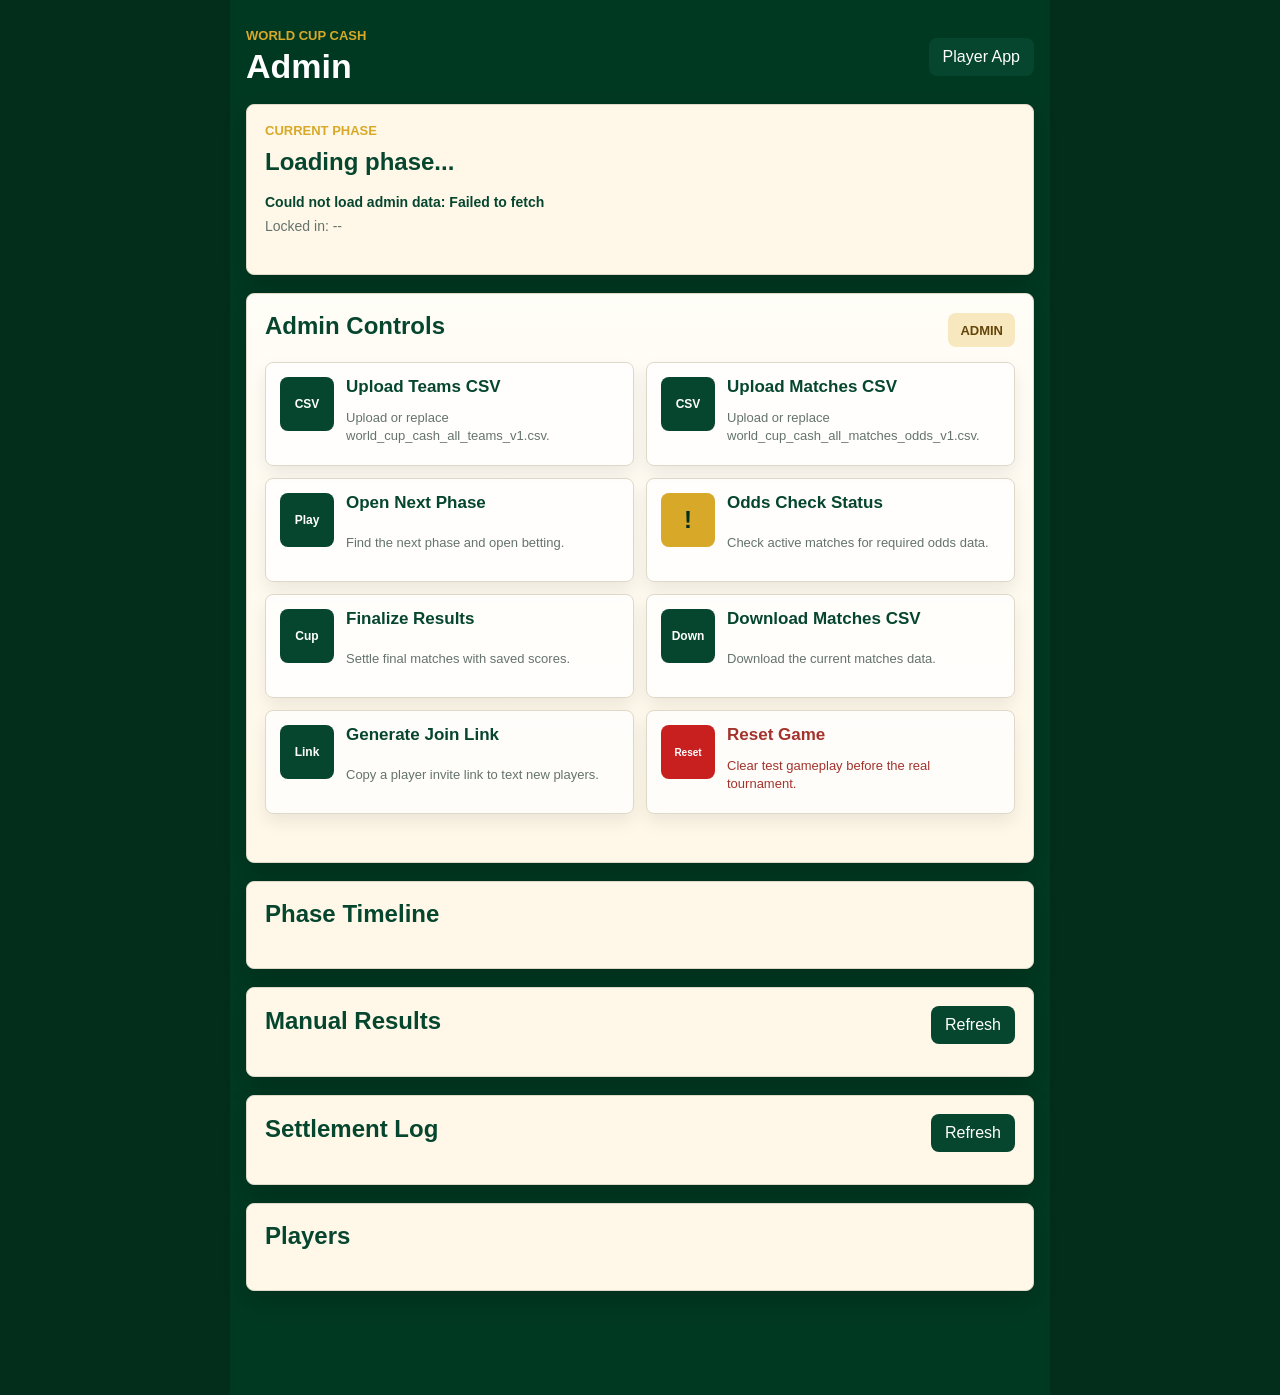
==== commit b52f4438: "Add match locking and account recovery" ====
--- a/admin.html
+++ b/admin.html
@@ -4,7 +4,7 @@
     <meta charset="utf-8" />
     <meta name="viewport" content="width=device-width, initial-scale=1" />
     <title>World Cup Cash Admin</title>
-    <link rel="stylesheet" href="styles.css?v=backend-groups-1" />
+    <link rel="stylesheet" href="styles.css?v=match-lock-recovery-1" />
   </head>
   <body>
     <main class="app-shell">
@@ -51,11 +51,6 @@
             <span class="control-icon warning">!</span>
             <strong>Odds Check Status</strong>
             <span>Check active matches for required odds data.</span>
-          </button>
-          <button class="admin-control-card" type="button" data-admin-action="lockPhase">
-            <span class="control-icon">Lock</span>
-            <strong>Lock Current Phase</strong>
-            <span>No more picks allowed. Existing bets remain.</span>
           </button>
           <button class="admin-control-card" type="button" data-settle-final-matches>
             <span class="control-icon">Cup</span>
@@ -112,6 +107,6 @@
         <div id="admin-player-list" class="player-roster-list"></div>
       </section>
     </main>
-    <script src="admin.js?v=reset-invite-1"></script>
+    <script src="admin.js?v=match-lock-recovery-1"></script>
   </body>
 </html>
--- a/styles.css
+++ b/styles.css
@@ -1839,6 +1839,21 @@
   text-align: right;
 }
 
+.recovery-link-button {
+  display: block;
+  margin: 8px 0 0 auto;
+  border: 0;
+  border-radius: 8px;
+  padding: 8px 10px;
+  color: white;
+  background: var(--green);
+  font-weight: 700;
+}
+
+.recovery-link-button:disabled {
+  opacity: 0.58;
+}
+
 .admin-match-card {
   display: grid;
   gap: 12px;
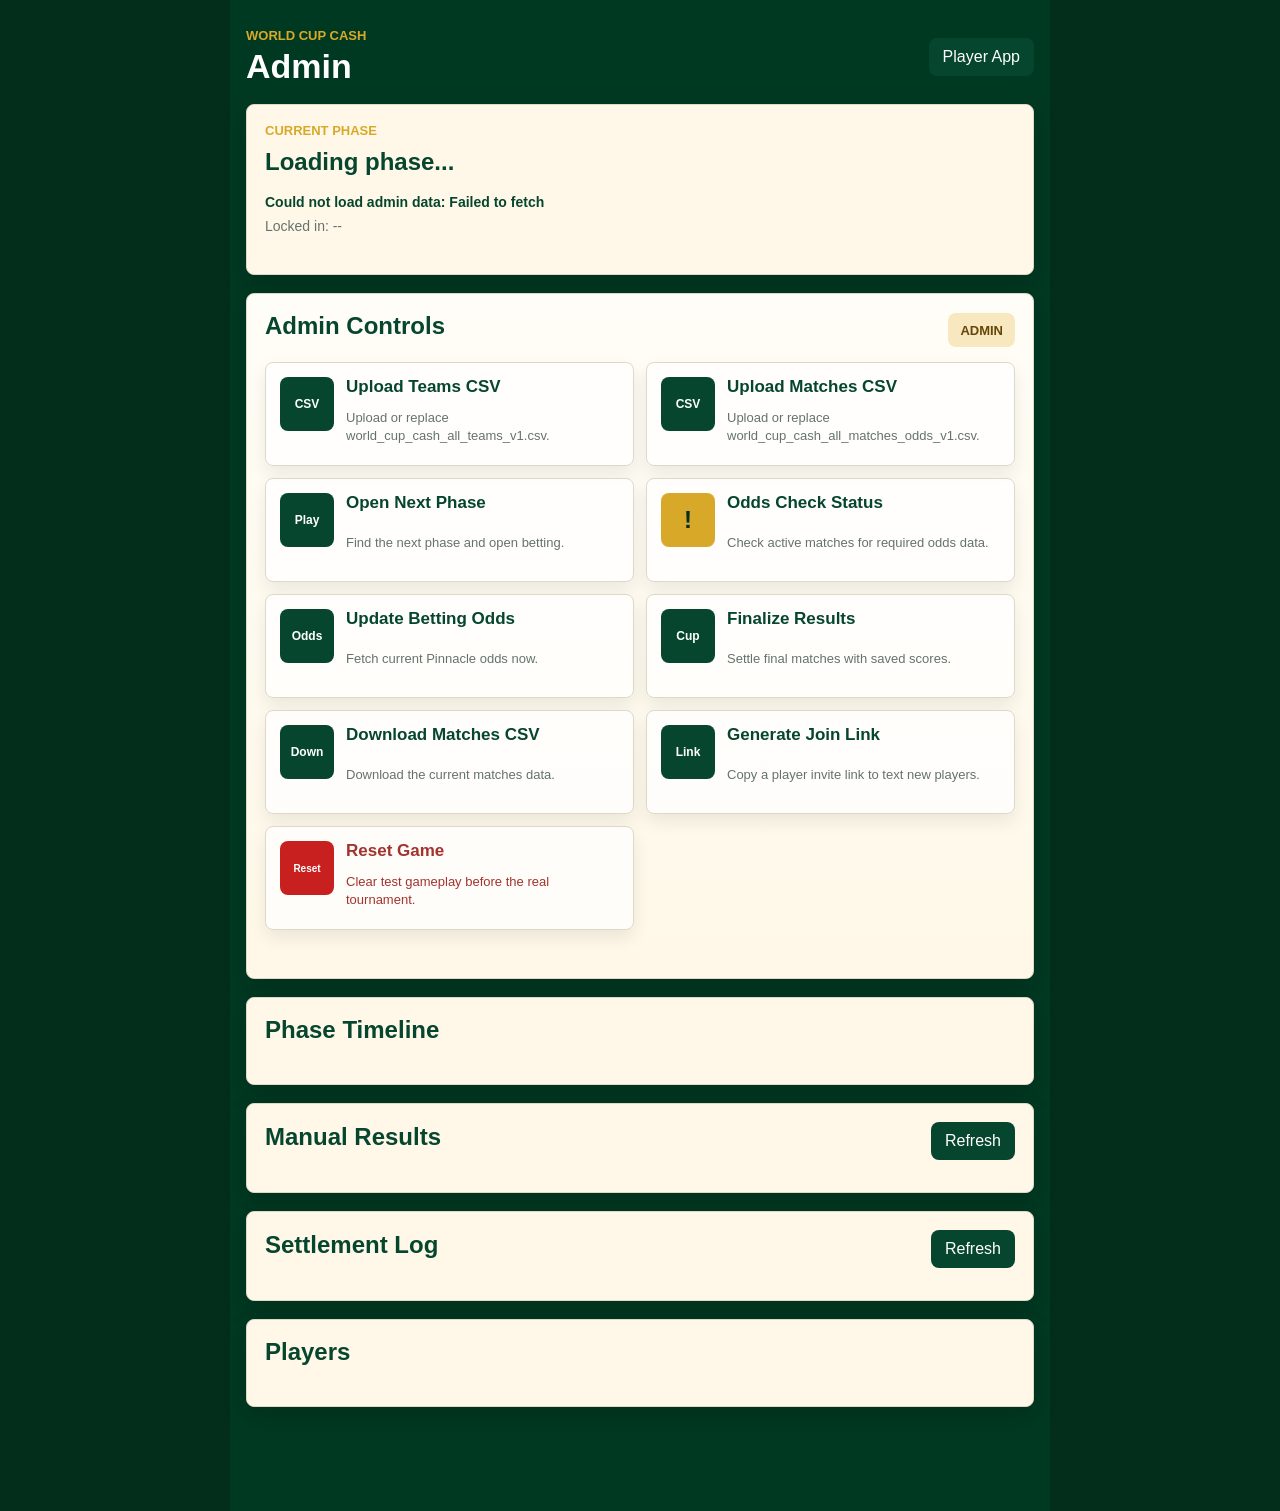
==== commit a1df80f7: "Add automatic betting odds updates" ====
--- a/admin.html
+++ b/admin.html
@@ -4,7 +4,7 @@
     <meta charset="utf-8" />
     <meta name="viewport" content="width=device-width, initial-scale=1" />
     <title>World Cup Cash Admin</title>
-    <link rel="stylesheet" href="styles.css?v=match-lock-recovery-1" />
+    <link rel="stylesheet" href="styles.css?v=odds-api-1" />
   </head>
   <body>
     <main class="app-shell">
@@ -15,6 +15,8 @@
         </div>
         <a class="admin-link" href="index.html">Player App</a>
       </header>
+
+      <section id="odds-alert-banner" class="odds-alert-banner" hidden aria-live="polite"></section>
 
       <section class="phase-card admin-current-phase">
         <p class="eyebrow">Current Phase</p>
@@ -51,6 +53,11 @@
             <span class="control-icon warning">!</span>
             <strong>Odds Check Status</strong>
             <span>Check active matches for required odds data.</span>
+          </button>
+          <button class="admin-control-card" type="button" id="update-odds-button">
+            <span class="control-icon">Odds</span>
+            <strong>Update Betting Odds</strong>
+            <span>Fetch current Pinnacle odds now.</span>
           </button>
           <button class="admin-control-card" type="button" data-settle-final-matches>
             <span class="control-icon">Cup</span>
@@ -107,6 +114,6 @@
         <div id="admin-player-list" class="player-roster-list"></div>
       </section>
     </main>
-    <script src="admin.js?v=match-lock-recovery-1"></script>
+    <script src="admin.js?v=odds-api-1"></script>
   </body>
 </html>
--- a/styles.css
+++ b/styles.css
@@ -139,6 +139,41 @@
 .admin-current-phase {
   display: grid;
   gap: 10px;
+}
+
+.odds-alert-banner {
+  display: grid;
+  gap: 8px;
+  margin-bottom: 16px;
+  border: 1px solid;
+  border-radius: 10px;
+  padding: 14px;
+}
+
+.odds-alert-banner[hidden] {
+  display: none;
+}
+
+.odds-alert-banner.ok {
+  border-color: #78a88a;
+  background: #edf8f0;
+}
+
+.odds-alert-banner.warning {
+  border-color: #d6a347;
+  background: #fff7e6;
+}
+
+.odds-alert-banner span {
+  display: block;
+  margin-top: 4px;
+  color: var(--muted);
+  font-size: 13px;
+}
+
+.odds-alert-banner ul {
+  margin: 0;
+  padding-left: 20px;
 }
 
 .admin-current-phase .eyebrow {
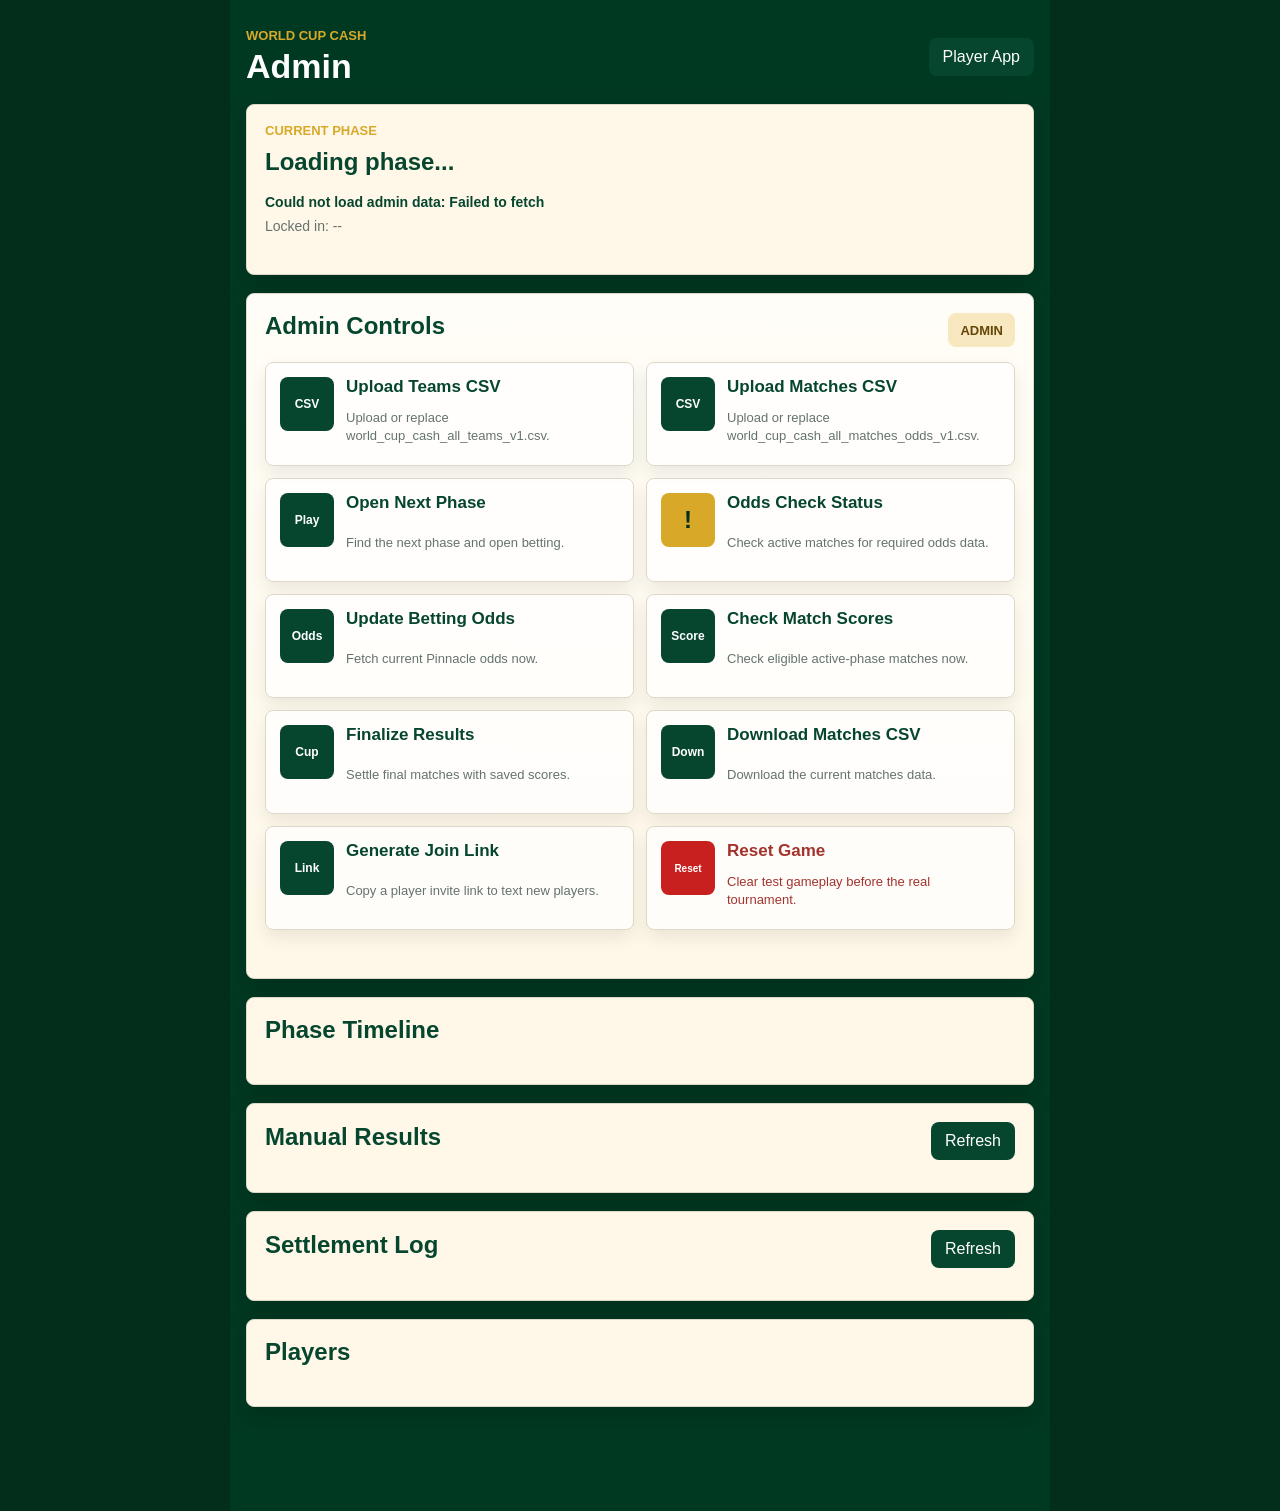
==== commit 0b186b86: "Add automatic match score checks" ====
--- a/admin.html
+++ b/admin.html
@@ -4,7 +4,7 @@
     <meta charset="utf-8" />
     <meta name="viewport" content="width=device-width, initial-scale=1" />
     <title>World Cup Cash Admin</title>
-    <link rel="stylesheet" href="styles.css?v=odds-api-1" />
+    <link rel="stylesheet" href="styles.css?v=score-api-1" />
   </head>
   <body>
     <main class="app-shell">
@@ -17,6 +17,7 @@
       </header>
 
       <section id="odds-alert-banner" class="odds-alert-banner" hidden aria-live="polite"></section>
+      <section id="score-alert-banner" class="odds-alert-banner score-alert-banner" hidden aria-live="polite"></section>
 
       <section class="phase-card admin-current-phase">
         <p class="eyebrow">Current Phase</p>
@@ -58,6 +59,11 @@
             <span class="control-icon">Odds</span>
             <strong>Update Betting Odds</strong>
             <span>Fetch current Pinnacle odds now.</span>
+          </button>
+          <button class="admin-control-card" type="button" id="check-scores-button">
+            <span class="control-icon">Score</span>
+            <strong>Check Match Scores</strong>
+            <span>Check eligible active-phase matches now.</span>
           </button>
           <button class="admin-control-card" type="button" data-settle-final-matches>
             <span class="control-icon">Cup</span>
@@ -114,6 +120,6 @@
         <div id="admin-player-list" class="player-roster-list"></div>
       </section>
     </main>
-    <script src="admin.js?v=odds-api-1"></script>
+    <script src="admin.js?v=score-api-1"></script>
   </body>
 </html>
--- a/styles.css
+++ b/styles.css
@@ -1926,6 +1926,22 @@
   font: inherit;
 }
 
+.advanced-team-field {
+  display: grid;
+  gap: 6px;
+  max-width: 320px;
+  color: var(--green);
+  font-weight: 700;
+}
+
+.advanced-team-field select {
+  width: 100%;
+  border: 1px solid #8aa399;
+  border-radius: 8px;
+  padding: 10px;
+  font: inherit;
+}
+
 .admin-match-actions {
   display: grid;
   grid-template-columns: 1fr 1fr;
